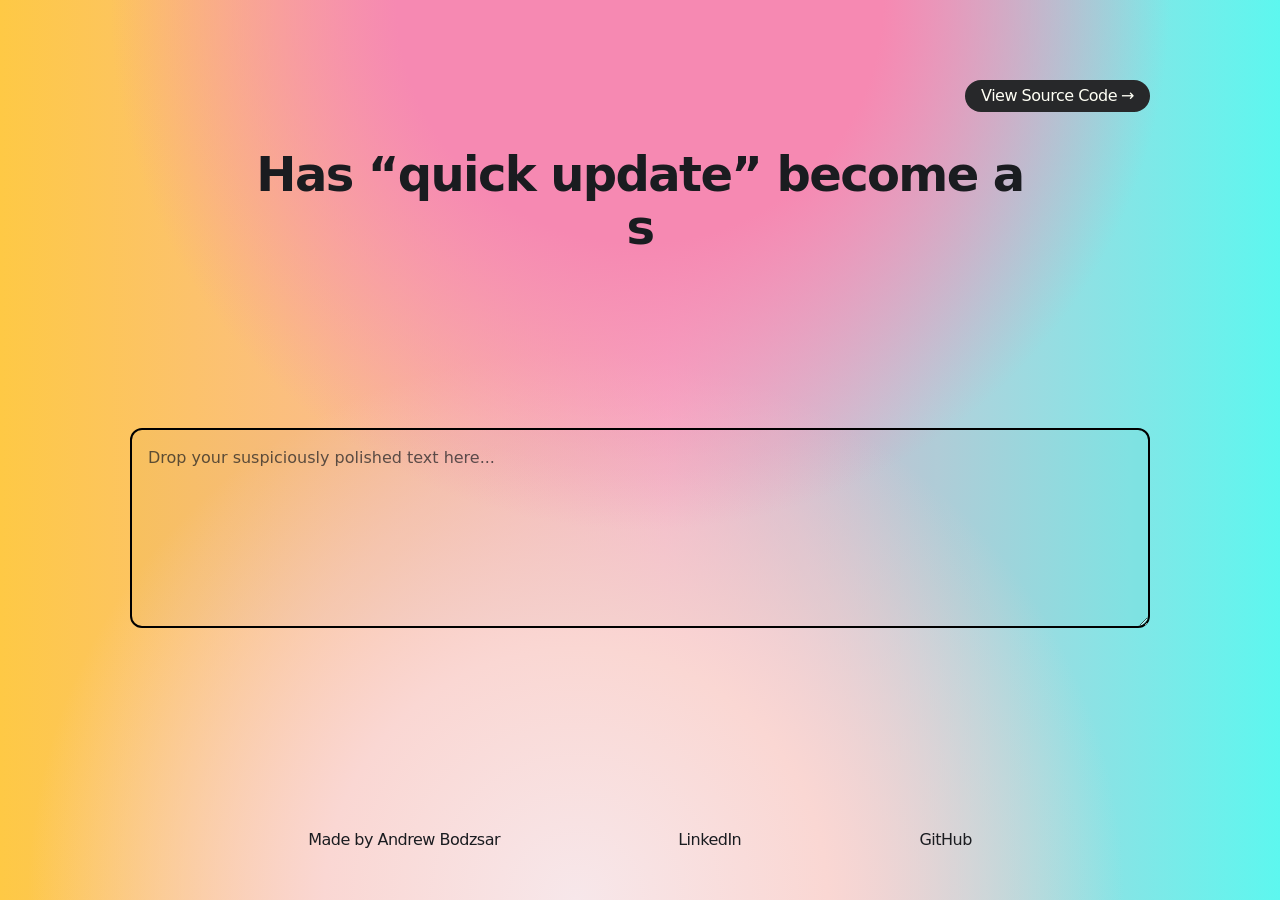
==== index.html @ 2d79842d "initial commit" ====
<!doctype html>
<html lang="en">
<head>
<meta charset="utf-8" />
<meta name="viewport" content="width=device-width, initial-scale=1" />

<!-- SEO -->  
<title>Em Dash Checker</title>
<meta name="description" content="Check your text for em dashes instantly. Paste your text and catch your colleagues slacking when an em dash is detected." />
<link rel="canonical" href="https://isthisanemdash.com/" />
<meta name="robots" content="index,follow" />

<!-- Favicon -->   
<link rel="icon" href="./assets/img/favicon.ico" sizes="any" />

<!-- Socials -->
<meta property="og:title" content="Em Dash Checker -" />
<meta property="og:description" content="Em Dash Checker. Check whether your message contains an em dash" />
<meta property="og:type" content="website" />
<meta property="og:url" content="https://isthisanemdash.com/" />
<meta name="twitter:card" content="summary_large_image" />

<!-- Styles + JS -->    
<link rel="preload" href="./assets/css/styles.css?v=0.8" as="style" />
<link rel="stylesheet" href="./assets/css/colors.css?v=0.8" /> 
<link rel="stylesheet" href="./assets/css/styles.css?v=0.8" />  
<script defer src="./assets/js/main.js?v=0.8"></script>

</head>
<body class="scheme-daylight">

<!-- Header -->
<header class="top">
  <nav class="top__right">
    <a href="https://github.com/abodzsar29/" class="top__cta">View Source Code<span class="arrow">→</span></a>
  </nav>
</header>

<!-- Welcome message -->
<section class="hero">
  <div class="boxed">
    <h1 class="overview"></h1>
  </div>
</section>

<!-- Text box in the middle -->
<section class="sectionpadding"> 
  <div class="boxed">
    <textarea id="inputText" class="big-textbox" placeholder="Drop your suspiciously polished text here..."></textarea>
  </div>
</section>

<!-- Result text -->
<section id="resultSection" hidden> 
  <div id="resultWrap" class="result">
    <h2 id="resultText" class="result__text"></h2>
  </div>
</section>

<!-- Footer -->
<footer class="site-footer">
  <p class="footer-item">Made by Andrew Bodzsar</p>
  <div>
    <a href="https://linkedin.com/in/andrewbodzsar">LinkedIn</a>
  </div>
  <div>
    <a href="https://github.com/abodzsar29/">GitHub</a>
  </div>
</footer>
</body>
</html>
---- assets/css/styles.css ----
@charset "UTF-8";
/* ------------------------------------------------------------------------------- */
/* Reset */
/* ------------------------------------------------------------------------------- */
*,
*::before,
*::after {
  box-sizing: border-box;
  margin: 0;
  padding: 0;
}

html {
  line-height: 1.5;
  -webkit-text-size-adjust: 100%;
  scroll-behavior: smooth;
  color: #000;
}

body {
  text-rendering: optimizeSpeed;
  font-family: inherit;
  font-size: 100%;
  line-height: inherit;
  min-height: 100vh;
  display: flex;
  flex-direction: column;
  /* -webkit-tap-highlight-color: rgba(0, 0, 0, 0); */
  /* background: #6845B2;
  background: linear-gradient(315deg, #6845B2, #C028FC); */

}

img,
picture,
video,
canvas,
svg {
  display: block;
  max-width: 100%;
  height: auto;
}

input,
button,
textarea,
select {
  font: inherit;
  color: inherit;
  background: none;
  border: none;
  outline: none;
}

ul,
ol {
  list-style: none;
}

a {
  color: inherit;
  text-decoration: none;
}

table {
  border-collapse: collapse;
  width: 100%;
}

body {
  -webkit-font-smoothing: antialiased;
  -moz-osx-font-smoothing: grayscale;
  text-rendering: optimizeLegibility;
}

body {
  font-family: "Inter", system-ui, -apple-system, BlinkMacSystemFont, "Segoe UI", sans-serif, "Apple Color Emoji", "Segoe UI Emoji";
  line-height: 1.5;
  letter-spacing: -0.5px;
  font-style: normal;
  font-weight: 400;
}

.bio-section, section, .top {
  padding-top: 80px;
  padding-bottom: 20px;
}
@media (max-width: 600px) {
  .bio-section, section, .top {
    padding-top: 40px;
    padding-bottom: 40px;
  }
}

.bio-section, .site-footer, div.boxed, .eyebrow, .top {
  width: 100%;
  max-width: 1020px;
  margin-left: auto;
  margin-right: auto;
}
@media (max-width: 1100px) {
  .bio-section, .site-footer, div.boxed, .eyebrow, .top {
    width: calc(100% - 80px);
  }
}
.overview {
  width: 100%;
  max-width: 800px;
  margin-left: auto;
  margin-right: auto;
}

.testimonial, div.boxed blockquote, div.boxed p,
div.boxed h2 {
  width: 100%;
  max-width: 480px;
  margin-left: auto;
  margin-right: auto;
}

/* ------------------------------------------------------------------------------- */
/* Global styles */
/* ------------------------------------------------------------------------------- */
html {
  font-size: 16px;
  scroll-behavior: smooth;
  box-sizing: border-box;
}
@media (max-width: 600px) {
  html {
    font-size: 14px;
  }
}

body {
  padding: 0;
  margin: 0;
  /* -webkit-tap-highlight-color: rgba(0, 0, 0, 0); */
  background: #6845B2;
  background: linear-gradient(315deg, #6845B2, #C028FC);

}



*, *::before, *::after {
  box-sizing: inherit;
}

img {
  max-width: 100%;
  height: auto;
  border-radius: 12px;
}

a img {
  vertical-align: top;
}

p {
  margin: 0 0 10px 0;
}

li {
  list-style: none;
}

*:focus {
  outline: 2px solid transparent;
  outline-offset: 2px;
}

hr {
  border: none;
  height: 1px;
  display: block;
  margin: 40px 0;
  border-bottom: 2px dotted;
}

b, strong {
  font-style: normal;
  font-weight: 600;
}

del {
  text-decoration: line-through;
}

blockquote {
  margin: 40px 0 40px 0;
  padding: 0 20px 0 20px;
  border-left: 1px solid;
}
blockquote a {
  text-decoration: underline;
}

i, em {
  font-style: italic;
}

pre code {
  display: block;
  padding: 20px;
  overflow: hidden;
  margin-bottom: 20px;
}

textarea,
input,
button,
select {
  border-radius: 0;
  appearance: none;
  -webkit-appearance: none;
  -moz-appearance: none;
}

/* ------------------------------------------------------------------------------- */
/* Header (logo + nav) */
/* ------------------------------------------------------------------------------- */
.top {
  display: flex;
  align-items: center;
}

.top__avatar {
  width: 60px;
  height: 60px;
  border-radius: 50%;
  object-fit: cover;
}
@media (max-width: 600px) {
  .top__avatar {
    width: 40px;
    height: 40px;
  }
}
.top__brand {
  font-size: 1.25rem;
  font-weight: bold;
}
.top__right {
  display: flex;
  align-items: center;
  gap: 2.5rem;
  margin-left: auto;
}
@media (max-width: 600px) {
  .top__right {
    gap: 1.25rem;
  }
}
.top .links {
  display: flex;
  align-items: center;
  gap: 2rem;
}
.top__link {
  font-size: 1rem;
  text-decoration: none;
  transition: color 0.2s ease-in, border-color 0.2s ease-in;
}
.top__link:hover {
  transition: color 0.1s ease-out, border-color 0.1s ease-out;
}
.top__cta {
  padding: 4px 16px;
  border-radius: 999px;
  font-size: 1rem;
  text-decoration: none;
  display: inline-flex;
  transition: color 0.3s;
}
.top__cta .arrow {
  display: inline-block;
  transition: transform 0.3s ease;
  margin-left: 0.25em;
}
.top__cta:hover .arrow {
  transform: translateX(3px);
}

/* ------------------------------------------------------------------------------- */
/* Intros with big type */
/* ------------------------------------------------------------------------------- */
.eyebrow {
  display: block;
  margin-bottom: 20px;
  text-transform: uppercase;
  font-size: 12px;
  letter-spacing: 1px;
  text-align: center;
}
@media (max-width: 600px) {
  .eyebrow {
    text-align: left;
    margin-left: 0;
  }
}

.overview {
  font-size: 3rem;
  letter-spacing: -0.1rem;
  line-height: 3.3rem;
  min-height: 13.5rem;
  text-align: center;
    /* color: #1a1c20; */
  /* -webkit-text-stroke: 1px #fff; */
}
@media (max-width: 600px) {
  .overview {
    text-align: center;
    font-size: 2rem;
    letter-spacing: -0.03rem;
    line-height: 2.8rem;
    min-height: 17rem;
  }
}

/* ------------------------------------------------------------------------------- */
/* Page sections */
/* ------------------------------------------------------------------------------- */
section {
  width: 100%;
  margin: 0;
}
section p {
  margin-bottom: 40px;
}
section p a {
  text-decoration: underline;
}
section hr {
  border: none;
  height: 160px;
}
@media (max-width: 600px) {
  section hr {
    height: 80px;
  }
}


.big-textbox {
  width: 100%;
  min-height: 200px;
  padding: 1rem;
  font-family: "Inter", system-ui, -apple-system, BlinkMacSystemFont, "Segoe UI", sans-serif, "Apple Color Emoji", "Segoe UI Emoji";
  font-size: 1rem;
  line-height: 1.5;
  resize: vertical;
  box-sizing: border-box;
  color: #1a1c20;
  background: rgba(0, 0, 0, 0.02);
  border: 2.5px solid #000000;
  border-radius: 12px;
}

.big-textbox::placeholder {
  color: #1a1c20;
  opacity: 0.7;
}

.big-textbox:focus {
  border-color: #1a1c20;
}

body.scheme-midnight .big-textbox,
body.scheme-ocean .big-textbox,
body.scheme-forest .big-textbox {
  color: #fffff5;
  background: rgba(255, 255, 245, 0.03);
}

body.scheme-midnight .big-textbox::placeholder,
body.scheme-ocean .big-textbox::placeholder,
body.scheme-forest .big-textbox::placeholder {
  color: #fffff5;
  opacity: 0.75;
}

body.scheme-midnight .big-textbox:focus,
body.scheme-ocean .big-textbox:focus,
body.scheme-forest .big-textbox:focus {
  border-color: #fffff5;
}

div.boxed img {
  width: 100%;
  max-width: 1020px;
  border-radius: 12px;
}
div.boxed p,
div.boxed h2 {
  font-size: 1.25rem;
  letter-spacing: -0.05rem;
  line-height: 2rem;
}
div.boxed h2 {
  margin-top: 40px;
  margin-bottom: 40px;
}
div.boxed blockquote {
  font-size: 1rem;
  line-height: 1.5rem;
}
div.boxed blockquote p {
  font-size: 1rem;
  line-height: 1.5rem;
}
div.boxed p a {
  transition: color 0.2s ease-in, border-color 0.2s ease-in;
}
div.boxed p a:hover {
  transition: color 0.1s ease-out, border-color 0.1s ease-out;
}

.result {
  width: 100%;
  max-width: 800px;
  margin-top: 0.75rem;
  margin-left: auto;
  margin-right: auto;
}

.hero {
  padding-bottom: 3rem;
  padding-top: 1rem;
}

#resultSection {
  padding-top: 0;
  padding-bottom: 2.5rem;
}

@media (max-width: 600px) {
  .hero {
    padding-bottom: 1rem;
  }

  #resultSection {
    padding-bottom: 1.5rem;
  }
}

.result__text {
  text-align: center;
  margin: 0 auto;
  color: #1a1c20;
  font-family: "Inter", system-ui, sans-serif;
  font-size: 2rem;
  font-weight: 600;
}

@media (max-width: 600px) {
  .result__text {
    padding-left: 2.5rem;
    padding-right: 2.5rem;
    font-size: 2rem;
  }
}

.result__text.is-clean {
  color: #3b2f5c;
}

.result__text.is-sus {
  color: #b0263b;
}

body.scheme-midnight .result__text,
body.scheme-ocean .result__text,
body.scheme-forest .result__text {
  color: #fffff5;
}

body.scheme-midnight .result__text.is-clean,
body.scheme-ocean .result__text.is-clean,
body.scheme-forest .result__text.is-clean {
  color: #98c379;
}

body.scheme-midnight .result__text.is-sus,
body.scheme-ocean .result__text.is-sus,
body.scheme-forest .result__text.is-sus {
  color: #d14d72;
}

/* ------------------------------------------------------------------------------- */
/* Footers */
/* ------------------------------------------------------------------------------- */
.site-footer {
  display: flex;
  justify-content: space-evenly;
  align-items: center;
  padding: 40px 0;
  font-size: 1rem;
  font-weight: 500; 
  flex-wrap: wrap;
  margin-top: auto;
}

.footer-item {
  margin: 0.5rem 0;
}

/* ------------------------------------------------------------------------------- */
/* Portfolios */
/* ------------------------------------------------------------------------------- */
.sectionpadding {
  padding-top: 1rem;
}

.siema-wrapper {
  border-radius: 12px;
  overflow: hidden;
  line-height: 0;
}

.siema {
  margin: 0;
  display: flex;
}
.siema > div {
  flex-shrink: 0;
  width: 100%;
  display: flex;
  align-items: flex-start;
}
.siema img {
  display: block;
  vertical-align: top;
  width: 100%;
  height: auto;
  margin: 0;
  border-radius: 0 !important;
}

.slider-controls {
  font-size: 1rem;
  letter-spacing: -0.1rem;
  line-height: 1.5rem;
  display: flex;
  justify-content: flex-end;
  gap: 20px;
  margin-top: 16px;
}
.slider-controls button {
  cursor: pointer;
  border-bottom: 1px solid;
}

div.boxed .slider-heading {
  margin-top: 0;
}

a.cta-project {
  font-size: 1rem;
  line-height: 1rem;
  text-decoration: none;
  border: 1px solid;
  border-radius: 999px;
  padding: 2px 8px;
  transition: color 0.2s ease-in, border-color 0.2s ease-in;
}
a.cta-project:hover {
  transition: color 0.1s ease-out, border-color 0.1s ease-out;
}

/* ------------------------------------------------------------------------------- */
/* Testimonials */
/* ------------------------------------------------------------------------------- */
.testimonial {
  border-radius: 12px;
  padding: 80px 40px;
  text-align: center;
  margin-bottom: 40px;
}
.testimonial blockquote {
  border-left: none;
  font-family: "Inter", system-ui, -apple-system, BlinkMacSystemFont, "Segoe UI", sans-serif, "Apple Color Emoji", "Segoe UI Emoji";
  font-size: 1rem;
  line-height: 2rem;
  margin: 0 0 2rem;
  font-style: normal;
  quotes: "“" "”" "‘" "’";
}
.testimonial blockquote p {
  font-size: 1rem;
  line-height: 1.5rem;
}
.testimonial blockquote p::before {
  content: open-quote;
}
.testimonial blockquote p::after {
  content: close-quote;
}
.testimonial figcaption {
  font-size: 1rem;
}
.testimonial figcaption strong {
  font-weight: normal;
}
/* ------------------------------------------------------------------------------- */
/* Bios, Info, About section */
/* ------------------------------------------------------------------------------- */
.bio-section {
  display: flex;
  align-items: center;
  justify-content: center;
  gap: 40px;
  flex-wrap: wrap;
}

.bio-image {
  width: 100%;
}
@media (min-width: 1100px) {
  .bio-image {
    width: 48%;
  }
}
.bio-image img {
  width: 100%;
  border-radius: 12px;
}

.bio-text {
  width: 100%;
  font-size: 1.6875rem;
  line-height: 2rem;
}
@media (min-width: 1100px) {
  .bio-text {
    width: 48%;
  }
}

.highlight {
  text-decoration: underline;
}

.bio-links {
  display: flex;
  gap: 3rem;
  font-size: 1.25rem;
  line-height: 2rem;
  flex-wrap: wrap;
}
.bio-links ul {
  list-style: none;
  padding: 0;
}
.bio-links ul li {
  margin-bottom: 8px;
}
.bio-links a {
  text-decoration: none;
  position: relative;
}
.bio-links a::before {
  content: "→";
  margin-right: 0.5rem;
  display: inline-block;
  transition: transform 0.3s ease;
}
.bio-links a:hover {
  text-decoration: none;
}
.bio-links a:hover::before {
  transform: translateX(3px);
}
---- assets/css/colors.css ----
body.scheme-midnight {
  background-color: #1a1c20;
  color: #fffff5;
}
body.scheme-midnight ::selection {
  background: #fffff5;
  color: #1a1c20;
  text-shadow: none;
}
body.scheme-midnight section.bg-alt,
body.scheme-midnight .testimonial {
  background-color: #27282a;
}
body.scheme-midnight a.cta-project:hover {
  border-color: #fffff5;
}
body.scheme-midnight blockquote,
body.scheme-midnight hr,
body.scheme-midnight .slider-controls button,
body.scheme-midnight a.cta-project {
  border-color: #919297;
}
body.scheme-midnight blockquote {
  border-color: #7b7d80;
}
body.scheme-midnight .top__brand,
body.scheme-midnight div.boxed p a:hover,
body.scheme-midnight .testimonial figcaption strong,
body.scheme-midnight .top__link:hover,
body.scheme-midnight .bio-text p,
body.scheme-midnight .bio-links a,
body.scheme-midnight a.cta-project:hover {
  color: #fffff5;
}
body.scheme-midnight .links a,
body.scheme-midnight .eyebrow,
body.scheme-midnight p,
body.scheme-midnight pre code,
body.scheme-midnight del,
body.scheme-midnight .slider-controls,
body.scheme-midnight .testimonial,
body.scheme-midnight .testimonial p,
body.scheme-midnight .site-footer,
body.scheme-midnight .site-footer a,
body.scheme-midnight a.cta-project {
  color: #919297;
}
body.scheme-midnight .testimonial figcaption,
body.scheme-midnight blockquote,
body.scheme-midnight blockquote p,
body.scheme-midnight blockquote a {
  color: #7b7d80;
}
body.scheme-midnight .top__cta {
  background-color: #fbfbe5;
  color: #1a1c20;
}
body.scheme-midnight .top__cta a {
  color: #1a1c20;
}
body.scheme-daylight {
  /* background: linear-gradient(180deg, #7a68b3 0%, #9277c4 30%, #b784d6 100%); */
    background: 
    radial-gradient(circle at 50% 0%, #f689b2 0%, #f689b2 22%, transparent 48%),
    radial-gradient(circle at 45% 100%, #f7e7ea 0%, #fad7d3 22%, transparent 48%),
    linear-gradient(90deg, #fec945 0%, #f7b1cb 52%, #5df7ef 100%);
  color: #1a1c20;
}
body.scheme-daylight ::selection {
  background: #1a1c20;
  color: #fffff5;
  text-shadow: none;
}
body.scheme-daylight section.bg-alt,
body.scheme-daylight .testimonial {
  background-color: #fbfbe5;
}
body.scheme-daylight a.cta-project:hover {
  border-color: #1a1c20;
}
body.scheme-daylight blockquote,
body.scheme-daylight hr,
body.scheme-daylight .slider-controls button,
body.scheme-daylight a.cta-project {
  border-color: #919297;
}
body.scheme-daylight blockquote {
  border-color: #7b7d80;
}
body.scheme-daylight .top__brand,
body.scheme-daylight .links a,
body.scheme-daylight .eyebrow,
body.scheme-daylight p,
body.scheme-daylight pre code,
body.scheme-daylight del,
body.scheme-daylight .slider-controls,
body.scheme-daylight .testimonial,
body.scheme-daylight .testimonial p,
body.scheme-daylight .site-footer,
body.scheme-daylight .site-footer a,
body.scheme-daylight div.boxed p a:hover,
body.scheme-daylight .testimonial figcaption strong,
body.scheme-daylight .top__link:hover,
body.scheme-daylight .bio-text p,
body.scheme-daylight .bio-links a,
body.scheme-daylight a.cta-project:hover {
  color: #1a1c20;
}
body.scheme-daylight .testimonial figcaption,
body.scheme-daylight blockquote,
body.scheme-daylight blockquote p,
body.scheme-daylight blockquote a {
  color: #7b7d80;
}
body.scheme-daylight .top__cta {
  background-color: #27282a;
  color: #fffff5;
}
body.scheme-daylight .top__cta a {
  color: #fffff5;
}
body.scheme-ocean {
  background-color: #0b1a37;
  color: #fffff5;
}
body.scheme-ocean ::selection {
  background: #fffff5;
  color: #0b1a37;
  text-shadow: none;
}
body.scheme-ocean section.bg-alt,
body.scheme-ocean .testimonial {
  background-color: #13264b;
}
body.scheme-ocean a.cta-project:hover {
  border-color: #fffff5;
}
body.scheme-ocean blockquote,
body.scheme-ocean hr,
body.scheme-ocean .slider-controls button,
body.scheme-ocean a.cta-project {
  border-color: #949aa8;
}
body.scheme-ocean blockquote {
  border-color: #818eac;
}
body.scheme-ocean .top__brand,
body.scheme-ocean div.boxed p a:hover,
body.scheme-ocean .testimonial figcaption strong,
body.scheme-ocean .top__link:hover,
body.scheme-ocean .bio-text p,
body.scheme-ocean .bio-links a,
body.scheme-ocean a.cta-project:hover {
  color: #fffff5;
}
body.scheme-ocean .links a,
body.scheme-ocean .eyebrow,
body.scheme-ocean p,
body.scheme-ocean pre code,
body.scheme-ocean del,
body.scheme-ocean .slider-controls,
body.scheme-ocean .testimonial,
body.scheme-ocean .testimonial p,
body.scheme-ocean .site-footer,
body.scheme-ocean .site-footer a,
body.scheme-ocean a.cta-project {
  color: #949aa8;
}
body.scheme-ocean .testimonial figcaption,
body.scheme-ocean blockquote,
body.scheme-ocean blockquote p,
body.scheme-ocean blockquote a {
  color: #818eac;
}
body.scheme-ocean .top__cta {
  background-color: #fbfbe5;
  color: #0b1a37;
}
body.scheme-ocean .top__cta a {
  color: #0b1a37;
}
body.scheme-forest {
  background-color: #194f27;
  color: #fffff5;
}
body.scheme-forest ::selection {
  background: #fffff5;
  color: #194f27;
  text-shadow: none;
}
body.scheme-forest section.bg-alt,
body.scheme-forest .testimonial {
  background-color: #1e572d;
}
body.scheme-forest a.cta-project:hover {
  border-color: #fffff5;
}
body.scheme-forest blockquote,
body.scheme-forest hr,
body.scheme-forest .slider-controls button,
body.scheme-forest a.cta-project {
  border-color: #a2ad8c;
}
body.scheme-forest blockquote {
  border-color: #829263;
}
body.scheme-forest .top__brand,
body.scheme-forest div.boxed p a:hover,
body.scheme-forest .testimonial figcaption strong,
body.scheme-forest .top__link:hover,
body.scheme-forest .bio-text p,
body.scheme-forest .bio-links a,
body.scheme-forest a.cta-project:hover {
  color: #fffff5;
}
body.scheme-forest .links a,
body.scheme-forest .eyebrow,
body.scheme-forest p,
body.scheme-forest pre code,
body.scheme-forest del,
body.scheme-forest .slider-controls,
body.scheme-forest .testimonial,
body.scheme-forest .testimonial p,
body.scheme-forest .site-footer,
body.scheme-forest .site-footer a,
body.scheme-forest a.cta-project {
  color: #a2ad8c;
  text-decoration: none;
}
body.scheme-forest .testimonial figcaption,
body.scheme-forest blockquote,
body.scheme-forest blockquote p,
body.scheme-forest blockquote a {
  color: #829263;
}
body.scheme-forest .top__cta {
  background-color: #fbfbe5;
  color: #194f27;
}
body.scheme-forest .top__cta a {
  color: #194f27;
}
---- assets/css/styles.css ----
@charset "UTF-8";
/* ------------------------------------------------------------------------------- */
/* Reset */
/* ------------------------------------------------------------------------------- */
*,
*::before,
*::after {
  box-sizing: border-box;
  margin: 0;
  padding: 0;
}

html {
  line-height: 1.5;
  -webkit-text-size-adjust: 100%;
  scroll-behavior: smooth;
  color: #000;
}

body {
  text-rendering: optimizeSpeed;
  font-family: inherit;
  font-size: 100%;
  line-height: inherit;
  min-height: 100vh;
  display: flex;
  flex-direction: column;
  /* -webkit-tap-highlight-color: rgba(0, 0, 0, 0); */
  /* background: #6845B2;
  background: linear-gradient(315deg, #6845B2, #C028FC); */

}

img,
picture,
video,
canvas,
svg {
  display: block;
  max-width: 100%;
  height: auto;
}

input,
button,
textarea,
select {
  font: inherit;
  color: inherit;
  background: none;
  border: none;
  outline: none;
}

ul,
ol {
  list-style: none;
}

a {
  color: inherit;
  text-decoration: none;
}

table {
  border-collapse: collapse;
  width: 100%;
}

body {
  -webkit-font-smoothing: antialiased;
  -moz-osx-font-smoothing: grayscale;
  text-rendering: optimizeLegibility;
}

body {
  font-family: "Inter", system-ui, -apple-system, BlinkMacSystemFont, "Segoe UI", sans-serif, "Apple Color Emoji", "Segoe UI Emoji";
  line-height: 1.5;
  letter-spacing: -0.5px;
  font-style: normal;
  font-weight: 400;
}

.bio-section, section, .top {
  padding-top: 80px;
  padding-bottom: 20px;
}
@media (max-width: 600px) {
  .bio-section, section, .top {
    padding-top: 40px;
    padding-bottom: 40px;
  }
}

.bio-section, .site-footer, div.boxed, .eyebrow, .top {
  width: 100%;
  max-width: 1020px;
  margin-left: auto;
  margin-right: auto;
}
@media (max-width: 1100px) {
  .bio-section, .site-footer, div.boxed, .eyebrow, .top {
    width: calc(100% - 80px);
  }
}
.overview {
  width: 100%;
  max-width: 800px;
  margin-left: auto;
  margin-right: auto;
}

.testimonial, div.boxed blockquote, div.boxed p,
div.boxed h2 {
  width: 100%;
  max-width: 480px;
  margin-left: auto;
  margin-right: auto;
}

/* ------------------------------------------------------------------------------- */
/* Global styles */
/* ------------------------------------------------------------------------------- */
html {
  font-size: 16px;
  scroll-behavior: smooth;
  box-sizing: border-box;
}
@media (max-width: 600px) {
  html {
    font-size: 14px;
  }
}

body {
  padding: 0;
  margin: 0;
  /* -webkit-tap-highlight-color: rgba(0, 0, 0, 0); */
  background: #6845B2;
  background: linear-gradient(315deg, #6845B2, #C028FC);

}



*, *::before, *::after {
  box-sizing: inherit;
}

img {
  max-width: 100%;
  height: auto;
  border-radius: 12px;
}

a img {
  vertical-align: top;
}

p {
  margin: 0 0 10px 0;
}

li {
  list-style: none;
}

*:focus {
  outline: 2px solid transparent;
  outline-offset: 2px;
}

hr {
  border: none;
  height: 1px;
  display: block;
  margin: 40px 0;
  border-bottom: 2px dotted;
}

b, strong {
  font-style: normal;
  font-weight: 600;
}

del {
  text-decoration: line-through;
}

blockquote {
  margin: 40px 0 40px 0;
  padding: 0 20px 0 20px;
  border-left: 1px solid;
}
blockquote a {
  text-decoration: underline;
}

i, em {
  font-style: italic;
}

pre code {
  display: block;
  padding: 20px;
  overflow: hidden;
  margin-bottom: 20px;
}

textarea,
input,
button,
select {
  border-radius: 0;
  appearance: none;
  -webkit-appearance: none;
  -moz-appearance: none;
}

/* ------------------------------------------------------------------------------- */
/* Header (logo + nav) */
/* ------------------------------------------------------------------------------- */
.top {
  display: flex;
  align-items: center;
}

.top__avatar {
  width: 60px;
  height: 60px;
  border-radius: 50%;
  object-fit: cover;
}
@media (max-width: 600px) {
  .top__avatar {
    width: 40px;
    height: 40px;
  }
}
.top__brand {
  font-size: 1.25rem;
  font-weight: bold;
}
.top__right {
  display: flex;
  align-items: center;
  gap: 2.5rem;
  margin-left: auto;
}
@media (max-width: 600px) {
  .top__right {
    gap: 1.25rem;
  }
}
.top .links {
  display: flex;
  align-items: center;
  gap: 2rem;
}
.top__link {
  font-size: 1rem;
  text-decoration: none;
  transition: color 0.2s ease-in, border-color 0.2s ease-in;
}
.top__link:hover {
  transition: color 0.1s ease-out, border-color 0.1s ease-out;
}
.top__cta {
  padding: 4px 16px;
  border-radius: 999px;
  font-size: 1rem;
  text-decoration: none;
  display: inline-flex;
  transition: color 0.3s;
}
.top__cta .arrow {
  display: inline-block;
  transition: transform 0.3s ease;
  margin-left: 0.25em;
}
.top__cta:hover .arrow {
  transform: translateX(3px);
}

/* ------------------------------------------------------------------------------- */
/* Intros with big type */
/* ------------------------------------------------------------------------------- */
.eyebrow {
  display: block;
  margin-bottom: 20px;
  text-transform: uppercase;
  font-size: 12px;
  letter-spacing: 1px;
  text-align: center;
}
@media (max-width: 600px) {
  .eyebrow {
    text-align: left;
    margin-left: 0;
  }
}

.overview {
  font-size: 3rem;
  letter-spacing: -0.1rem;
  line-height: 3.3rem;
  min-height: 13.5rem;
  text-align: center;
    /* color: #1a1c20; */
  /* -webkit-text-stroke: 1px #fff; */
}
@media (max-width: 600px) {
  .overview {
    text-align: center;
    font-size: 2rem;
    letter-spacing: -0.03rem;
    line-height: 2.8rem;
    min-height: 17rem;
  }
}

/* ------------------------------------------------------------------------------- */
/* Page sections */
/* ------------------------------------------------------------------------------- */
section {
  width: 100%;
  margin: 0;
}
section p {
  margin-bottom: 40px;
}
section p a {
  text-decoration: underline;
}
section hr {
  border: none;
  height: 160px;
}
@media (max-width: 600px) {
  section hr {
    height: 80px;
  }
}


.big-textbox {
  width: 100%;
  min-height: 200px;
  padding: 1rem;
  font-family: "Inter", system-ui, -apple-system, BlinkMacSystemFont, "Segoe UI", sans-serif, "Apple Color Emoji", "Segoe UI Emoji";
  font-size: 1rem;
  line-height: 1.5;
  resize: vertical;
  box-sizing: border-box;
  color: #1a1c20;
  background: rgba(0, 0, 0, 0.02);
  border: 2.5px solid #000000;
  border-radius: 12px;
}

.big-textbox::placeholder {
  color: #1a1c20;
  opacity: 0.7;
}

.big-textbox:focus {
  border-color: #1a1c20;
}

body.scheme-midnight .big-textbox,
body.scheme-ocean .big-textbox,
body.scheme-forest .big-textbox {
  color: #fffff5;
  background: rgba(255, 255, 245, 0.03);
}

body.scheme-midnight .big-textbox::placeholder,
body.scheme-ocean .big-textbox::placeholder,
body.scheme-forest .big-textbox::placeholder {
  color: #fffff5;
  opacity: 0.75;
}

body.scheme-midnight .big-textbox:focus,
body.scheme-ocean .big-textbox:focus,
body.scheme-forest .big-textbox:focus {
  border-color: #fffff5;
}

div.boxed img {
  width: 100%;
  max-width: 1020px;
  border-radius: 12px;
}
div.boxed p,
div.boxed h2 {
  font-size: 1.25rem;
  letter-spacing: -0.05rem;
  line-height: 2rem;
}
div.boxed h2 {
  margin-top: 40px;
  margin-bottom: 40px;
}
div.boxed blockquote {
  font-size: 1rem;
  line-height: 1.5rem;
}
div.boxed blockquote p {
  font-size: 1rem;
  line-height: 1.5rem;
}
div.boxed p a {
  transition: color 0.2s ease-in, border-color 0.2s ease-in;
}
div.boxed p a:hover {
  transition: color 0.1s ease-out, border-color 0.1s ease-out;
}

.result {
  width: 100%;
  max-width: 800px;
  margin-top: 0.75rem;
  margin-left: auto;
  margin-right: auto;
}

.hero {
  padding-bottom: 3rem;
  padding-top: 1rem;
}

#resultSection {
  padding-top: 0;
  padding-bottom: 2.5rem;
}

@media (max-width: 600px) {
  .hero {
    padding-bottom: 1rem;
  }

  #resultSection {
    padding-bottom: 1.5rem;
  }
}

.result__text {
  text-align: center;
  margin: 0 auto;
  color: #1a1c20;
  font-family: "Inter", system-ui, sans-serif;
  font-size: 2rem;
  font-weight: 600;
}

@media (max-width: 600px) {
  .result__text {
    padding-left: 2.5rem;
    padding-right: 2.5rem;
    font-size: 2rem;
  }
}

.result__text.is-clean {
  color: #3b2f5c;
}

.result__text.is-sus {
  color: #b0263b;
}

body.scheme-midnight .result__text,
body.scheme-ocean .result__text,
body.scheme-forest .result__text {
  color: #fffff5;
}

body.scheme-midnight .result__text.is-clean,
body.scheme-ocean .result__text.is-clean,
body.scheme-forest .result__text.is-clean {
  color: #98c379;
}

body.scheme-midnight .result__text.is-sus,
body.scheme-ocean .result__text.is-sus,
body.scheme-forest .result__text.is-sus {
  color: #d14d72;
}

/* ------------------------------------------------------------------------------- */
/* Footers */
/* ------------------------------------------------------------------------------- */
.site-footer {
  display: flex;
  justify-content: space-evenly;
  align-items: center;
  padding: 40px 0;
  font-size: 1rem;
  font-weight: 500; 
  flex-wrap: wrap;
  margin-top: auto;
}

.footer-item {
  margin: 0.5rem 0;
}

/* ------------------------------------------------------------------------------- */
/* Portfolios */
/* ------------------------------------------------------------------------------- */
.sectionpadding {
  padding-top: 1rem;
}

.siema-wrapper {
  border-radius: 12px;
  overflow: hidden;
  line-height: 0;
}

.siema {
  margin: 0;
  display: flex;
}
.siema > div {
  flex-shrink: 0;
  width: 100%;
  display: flex;
  align-items: flex-start;
}
.siema img {
  display: block;
  vertical-align: top;
  width: 100%;
  height: auto;
  margin: 0;
  border-radius: 0 !important;
}

.slider-controls {
  font-size: 1rem;
  letter-spacing: -0.1rem;
  line-height: 1.5rem;
  display: flex;
  justify-content: flex-end;
  gap: 20px;
  margin-top: 16px;
}
.slider-controls button {
  cursor: pointer;
  border-bottom: 1px solid;
}

div.boxed .slider-heading {
  margin-top: 0;
}

a.cta-project {
  font-size: 1rem;
  line-height: 1rem;
  text-decoration: none;
  border: 1px solid;
  border-radius: 999px;
  padding: 2px 8px;
  transition: color 0.2s ease-in, border-color 0.2s ease-in;
}
a.cta-project:hover {
  transition: color 0.1s ease-out, border-color 0.1s ease-out;
}

/* ------------------------------------------------------------------------------- */
/* Testimonials */
/* ------------------------------------------------------------------------------- */
.testimonial {
  border-radius: 12px;
  padding: 80px 40px;
  text-align: center;
  margin-bottom: 40px;
}
.testimonial blockquote {
  border-left: none;
  font-family: "Inter", system-ui, -apple-system, BlinkMacSystemFont, "Segoe UI", sans-serif, "Apple Color Emoji", "Segoe UI Emoji";
  font-size: 1rem;
  line-height: 2rem;
  margin: 0 0 2rem;
  font-style: normal;
  quotes: "“" "”" "‘" "’";
}
.testimonial blockquote p {
  font-size: 1rem;
  line-height: 1.5rem;
}
.testimonial blockquote p::before {
  content: open-quote;
}
.testimonial blockquote p::after {
  content: close-quote;
}
.testimonial figcaption {
  font-size: 1rem;
}
.testimonial figcaption strong {
  font-weight: normal;
}
/* ------------------------------------------------------------------------------- */
/* Bios, Info, About section */
/* ------------------------------------------------------------------------------- */
.bio-section {
  display: flex;
  align-items: center;
  justify-content: center;
  gap: 40px;
  flex-wrap: wrap;
}

.bio-image {
  width: 100%;
}
@media (min-width: 1100px) {
  .bio-image {
    width: 48%;
  }
}
.bio-image img {
  width: 100%;
  border-radius: 12px;
}

.bio-text {
  width: 100%;
  font-size: 1.6875rem;
  line-height: 2rem;
}
@media (min-width: 1100px) {
  .bio-text {
    width: 48%;
  }
}

.highlight {
  text-decoration: underline;
}

.bio-links {
  display: flex;
  gap: 3rem;
  font-size: 1.25rem;
  line-height: 2rem;
  flex-wrap: wrap;
}
.bio-links ul {
  list-style: none;
  padding: 0;
}
.bio-links ul li {
  margin-bottom: 8px;
}
.bio-links a {
  text-decoration: none;
  position: relative;
}
.bio-links a::before {
  content: "→";
  margin-right: 0.5rem;
  display: inline-block;
  transition: transform 0.3s ease;
}
.bio-links a:hover {
  text-decoration: none;
}
.bio-links a:hover::before {
  transform: translateX(3px);
}
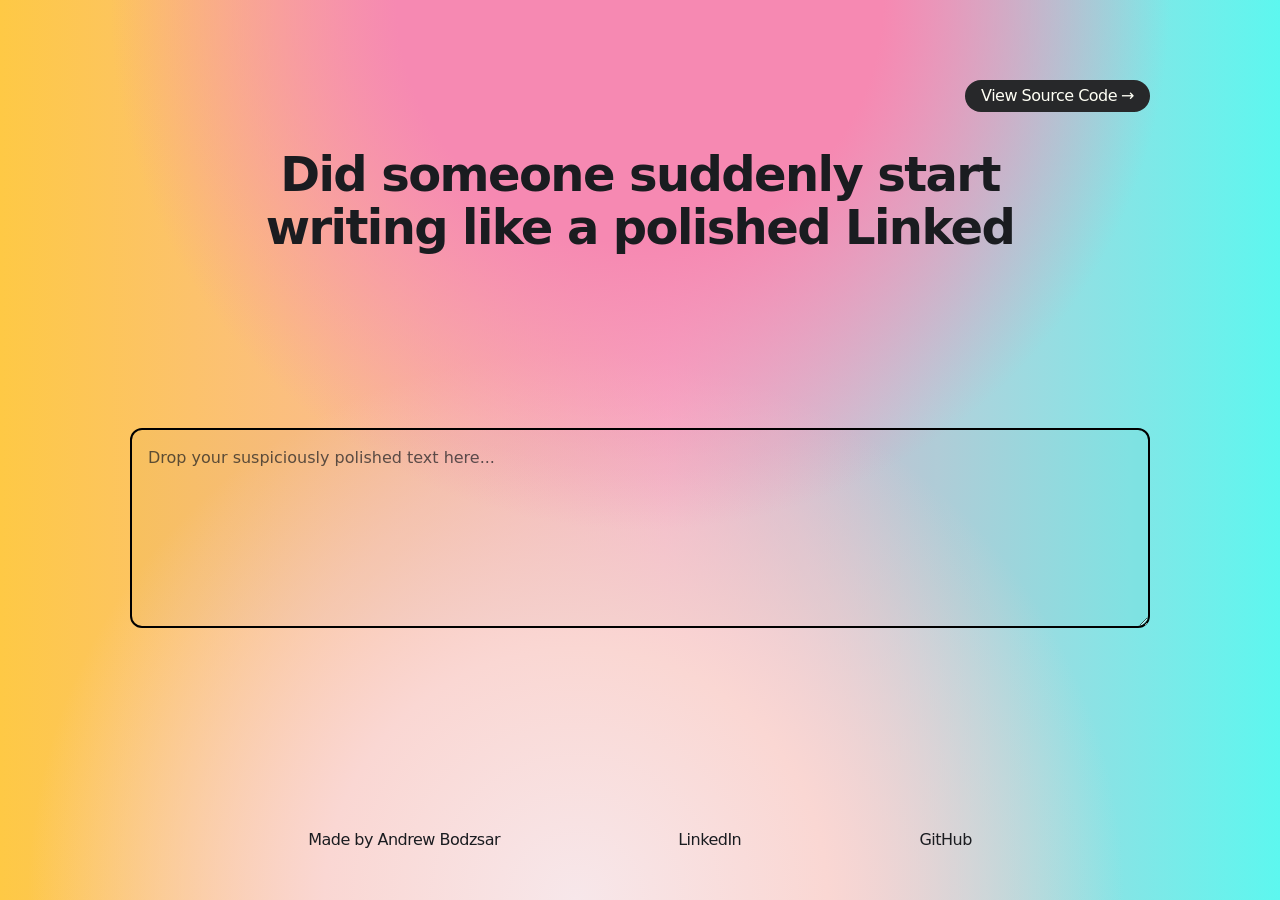
==== commit ecea1854: "Removed unused features" ====
--- a/index.html
+++ b/index.html
@@ -32,7 +32,7 @@
 <!-- Header -->
 <header class="top">
   <nav class="top__right">
-    <a href="https://github.com/abodzsar29/" class="top__cta">View Source Code<span class="arrow">→</span></a>
+    <a href="https://github.com/abodzsar29/em-dash-checker" class="top__cta">View Source Code<span class="arrow">→</span></a>
   </nav>
 </header>
 
@@ -52,7 +52,7 @@
 
 <!-- Result text -->
 <section id="resultSection" hidden> 
-  <div id="resultWrap" class="result">
+  <div class="result">
     <h2 id="resultText" class="result__text"></h2>
   </div>
 </section>
--- a/assets/css/styles.css
+++ b/assets/css/styles.css
@@ -1,7 +1,5 @@
 @charset "UTF-8";
-/* ------------------------------------------------------------------------------- */
-/* Reset */
-/* ------------------------------------------------------------------------------- */
+
 *,
 *::before,
 *::after {
@@ -11,24 +9,34 @@
 }
 
 html {
+  box-sizing: border-box;
+  font-size: 16px;
   line-height: 1.5;
   -webkit-text-size-adjust: 100%;
   scroll-behavior: smooth;
   color: #000;
 }
 
+@media (max-width: 600px) {
+  html {
+    font-size: 14px;
+  }
+}
+
 body {
-  text-rendering: optimizeSpeed;
-  font-family: inherit;
+  min-height: 100vh;
+  display: flex;
+  flex-direction: column;
+  margin: 0;
+  font-family: "Inter", system-ui, -apple-system, BlinkMacSystemFont, "Segoe UI", sans-serif, "Apple Color Emoji", "Segoe UI Emoji";
   font-size: 100%;
-  line-height: inherit;
-  min-height: 100vh;
-  display: flex;
-  flex-direction: column;
-  /* -webkit-tap-highlight-color: rgba(0, 0, 0, 0); */
-  /* background: #6845B2;
-  background: linear-gradient(315deg, #6845B2, #C028FC); */
-
+  line-height: 1.5;
+  letter-spacing: -0.5px;
+  font-style: normal;
+  font-weight: 400;
+  text-rendering: optimizeLegibility;
+  -webkit-font-smoothing: antialiased;
+  -moz-osx-font-smoothing: grayscale;
 }
 
 img,
@@ -50,311 +58,140 @@
   background: none;
   border: none;
   outline: none;
-}
-
-ul,
-ol {
-  list-style: none;
-}
-
-a {
-  color: inherit;
-  text-decoration: none;
-}
-
-table {
-  border-collapse: collapse;
-  width: 100%;
-}
-
-body {
-  -webkit-font-smoothing: antialiased;
-  -moz-osx-font-smoothing: grayscale;
-  text-rendering: optimizeLegibility;
-}
-
-body {
-  font-family: "Inter", system-ui, -apple-system, BlinkMacSystemFont, "Segoe UI", sans-serif, "Apple Color Emoji", "Segoe UI Emoji";
-  line-height: 1.5;
-  letter-spacing: -0.5px;
-  font-style: normal;
-  font-weight: 400;
-}
-
-.bio-section, section, .top {
-  padding-top: 80px;
-  padding-bottom: 20px;
-}
-@media (max-width: 600px) {
-  .bio-section, section, .top {
-    padding-top: 40px;
-    padding-bottom: 40px;
-  }
-}
-
-.bio-section, .site-footer, div.boxed, .eyebrow, .top {
-  width: 100%;
-  max-width: 1020px;
-  margin-left: auto;
-  margin-right: auto;
-}
-@media (max-width: 1100px) {
-  .bio-section, .site-footer, div.boxed, .eyebrow, .top {
-    width: calc(100% - 80px);
-  }
-}
-.overview {
-  width: 100%;
-  max-width: 800px;
-  margin-left: auto;
-  margin-right: auto;
-}
-
-.testimonial, div.boxed blockquote, div.boxed p,
-div.boxed h2 {
-  width: 100%;
-  max-width: 480px;
-  margin-left: auto;
-  margin-right: auto;
-}
-
-/* ------------------------------------------------------------------------------- */
-/* Global styles */
-/* ------------------------------------------------------------------------------- */
-html {
-  font-size: 16px;
-  scroll-behavior: smooth;
-  box-sizing: border-box;
-}
-@media (max-width: 600px) {
-  html {
-    font-size: 14px;
-  }
-}
-
-body {
-  padding: 0;
-  margin: 0;
-  /* -webkit-tap-highlight-color: rgba(0, 0, 0, 0); */
-  background: #6845B2;
-  background: linear-gradient(315deg, #6845B2, #C028FC);
-
-}
-
-
-
-*, *::before, *::after {
-  box-sizing: inherit;
-}
-
-img {
-  max-width: 100%;
-  height: auto;
-  border-radius: 12px;
-}
-
-a img {
-  vertical-align: top;
-}
-
-p {
-  margin: 0 0 10px 0;
-}
-
-li {
-  list-style: none;
-}
-
-*:focus {
-  outline: 2px solid transparent;
-  outline-offset: 2px;
-}
-
-hr {
-  border: none;
-  height: 1px;
-  display: block;
-  margin: 40px 0;
-  border-bottom: 2px dotted;
-}
-
-b, strong {
-  font-style: normal;
-  font-weight: 600;
-}
-
-del {
-  text-decoration: line-through;
-}
-
-blockquote {
-  margin: 40px 0 40px 0;
-  padding: 0 20px 0 20px;
-  border-left: 1px solid;
-}
-blockquote a {
-  text-decoration: underline;
-}
-
-i, em {
-  font-style: italic;
-}
-
-pre code {
-  display: block;
-  padding: 20px;
-  overflow: hidden;
-  margin-bottom: 20px;
-}
-
-textarea,
-input,
-button,
-select {
   border-radius: 0;
   appearance: none;
   -webkit-appearance: none;
   -moz-appearance: none;
 }
 
-/* ------------------------------------------------------------------------------- */
-/* Header (logo + nav) */
-/* ------------------------------------------------------------------------------- */
+a {
+  color: inherit;
+  text-decoration: none;
+}
+
+*:focus {
+  outline: 2px solid transparent;
+  outline-offset: 2px;
+}
+
+.top,
+section {
+  padding-top: 80px;
+  padding-bottom: 20px;
+}
+
+@media (max-width: 600px) {
+  .top,
+  section {
+    padding-top: 40px;
+    padding-bottom: 40px;
+  }
+}
+
+.site-footer,
+div.boxed,
 .top {
+  width: 100%;
+  max-width: 1020px;
+  margin-left: auto;
+  margin-right: auto;
+}
+
+@media (max-width: 1100px) {
+  .site-footer,
+  div.boxed,
+  .top {
+    width: calc(100% - 80px);
+  }
+}
+
+.overview,
+.result {
+  width: 100%;
+  max-width: 800px;
+  margin-left: auto;
+  margin-right: auto;
+}
+
+.top {
   display: flex;
   align-items: center;
 }
 
-.top__avatar {
-  width: 60px;
-  height: 60px;
-  border-radius: 50%;
-  object-fit: cover;
-}
-@media (max-width: 600px) {
-  .top__avatar {
-    width: 40px;
-    height: 40px;
-  }
-}
-.top__brand {
-  font-size: 1.25rem;
-  font-weight: bold;
-}
 .top__right {
   display: flex;
   align-items: center;
   gap: 2.5rem;
   margin-left: auto;
 }
+
 @media (max-width: 600px) {
   .top__right {
     gap: 1.25rem;
   }
 }
-.top .links {
-  display: flex;
-  align-items: center;
-  gap: 2rem;
-}
-.top__link {
-  font-size: 1rem;
-  text-decoration: none;
-  transition: color 0.2s ease-in, border-color 0.2s ease-in;
-}
-.top__link:hover {
-  transition: color 0.1s ease-out, border-color 0.1s ease-out;
-}
+
 .top__cta {
+  display: inline-flex;
   padding: 4px 16px;
   border-radius: 999px;
   font-size: 1rem;
   text-decoration: none;
-  display: inline-flex;
   transition: color 0.3s;
 }
+
 .top__cta .arrow {
   display: inline-block;
+  margin-left: 0.25em;
   transition: transform 0.3s ease;
-  margin-left: 0.25em;
-}
+}
+
 .top__cta:hover .arrow {
   transform: translateX(3px);
 }
 
-/* ------------------------------------------------------------------------------- */
-/* Intros with big type */
-/* ------------------------------------------------------------------------------- */
-.eyebrow {
-  display: block;
-  margin-bottom: 20px;
-  text-transform: uppercase;
-  font-size: 12px;
-  letter-spacing: 1px;
-  text-align: center;
-}
-@media (max-width: 600px) {
-  .eyebrow {
-    text-align: left;
-    margin-left: 0;
-  }
-}
-
 .overview {
   font-size: 3rem;
-  letter-spacing: -0.1rem;
   line-height: 3.3rem;
   min-height: 13.5rem;
   text-align: center;
-    /* color: #1a1c20; */
-  /* -webkit-text-stroke: 1px #fff; */
-}
+  letter-spacing: -0.1rem;
+}
+
 @media (max-width: 600px) {
   .overview {
-    text-align: center;
+    min-height: 17rem;
     font-size: 2rem;
+    line-height: 2.8rem;
     letter-spacing: -0.03rem;
-    line-height: 2.8rem;
-    min-height: 17rem;
-  }
-}
-
-/* ------------------------------------------------------------------------------- */
-/* Page sections */
-/* ------------------------------------------------------------------------------- */
+  }
+}
+
 section {
   width: 100%;
   margin: 0;
 }
-section p {
-  margin-bottom: 40px;
-}
-section p a {
-  text-decoration: underline;
-}
-section hr {
-  border: none;
-  height: 160px;
-}
-@media (max-width: 600px) {
-  section hr {
-    height: 80px;
-  }
-}
-
+
+.hero {
+  padding-top: 1rem;
+  padding-bottom: 3rem;
+}
+
+.sectionpadding {
+  padding-top: 1rem;
+}
 
 .big-textbox {
   width: 100%;
   min-height: 200px;
   padding: 1rem;
-  font-family: "Inter", system-ui, -apple-system, BlinkMacSystemFont, "Segoe UI", sans-serif, "Apple Color Emoji", "Segoe UI Emoji";
+  resize: vertical;
+  font-family: inherit;
   font-size: 1rem;
   line-height: 1.5;
-  resize: vertical;
-  box-sizing: border-box;
   color: #1a1c20;
   background: rgba(0, 0, 0, 0.02);
-  border: 2.5px solid #000000;
+  border: 2.5px solid #000;
   border-radius: 12px;
 }
 
@@ -367,67 +204,8 @@
   border-color: #1a1c20;
 }
 
-body.scheme-midnight .big-textbox,
-body.scheme-ocean .big-textbox,
-body.scheme-forest .big-textbox {
-  color: #fffff5;
-  background: rgba(255, 255, 245, 0.03);
-}
-
-body.scheme-midnight .big-textbox::placeholder,
-body.scheme-ocean .big-textbox::placeholder,
-body.scheme-forest .big-textbox::placeholder {
-  color: #fffff5;
-  opacity: 0.75;
-}
-
-body.scheme-midnight .big-textbox:focus,
-body.scheme-ocean .big-textbox:focus,
-body.scheme-forest .big-textbox:focus {
-  border-color: #fffff5;
-}
-
-div.boxed img {
-  width: 100%;
-  max-width: 1020px;
-  border-radius: 12px;
-}
-div.boxed p,
-div.boxed h2 {
-  font-size: 1.25rem;
-  letter-spacing: -0.05rem;
-  line-height: 2rem;
-}
-div.boxed h2 {
-  margin-top: 40px;
-  margin-bottom: 40px;
-}
-div.boxed blockquote {
-  font-size: 1rem;
-  line-height: 1.5rem;
-}
-div.boxed blockquote p {
-  font-size: 1rem;
-  line-height: 1.5rem;
-}
-div.boxed p a {
-  transition: color 0.2s ease-in, border-color 0.2s ease-in;
-}
-div.boxed p a:hover {
-  transition: color 0.1s ease-out, border-color 0.1s ease-out;
-}
-
 .result {
-  width: 100%;
-  max-width: 800px;
   margin-top: 0.75rem;
-  margin-left: auto;
-  margin-right: auto;
-}
-
-.hero {
-  padding-bottom: 3rem;
-  padding-top: 1rem;
 }
 
 #resultSection {
@@ -435,6 +213,23 @@
   padding-bottom: 2.5rem;
 }
 
+.result__text {
+  margin: 0 auto;
+  color: #1a1c20;
+  text-align: center;
+  font-family: inherit;
+  font-size: 2rem;
+  font-weight: 600;
+}
+
+.result__text.is-clean {
+  color: #3b2f5c;
+}
+
+.result__text.is-sus {
+  color: #b0263b;
+}
+
 @media (max-width: 600px) {
   .hero {
     padding-bottom: 1rem;
@@ -443,232 +238,24 @@
   #resultSection {
     padding-bottom: 1.5rem;
   }
-}
-
-.result__text {
-  text-align: center;
-  margin: 0 auto;
-  color: #1a1c20;
-  font-family: "Inter", system-ui, sans-serif;
-  font-size: 2rem;
-  font-weight: 600;
-}
-
-@media (max-width: 600px) {
+
   .result__text {
     padding-left: 2.5rem;
     padding-right: 2.5rem;
-    font-size: 2rem;
-  }
-}
-
-.result__text.is-clean {
-  color: #3b2f5c;
-}
-
-.result__text.is-sus {
-  color: #b0263b;
-}
-
-body.scheme-midnight .result__text,
-body.scheme-ocean .result__text,
-body.scheme-forest .result__text {
-  color: #fffff5;
-}
-
-body.scheme-midnight .result__text.is-clean,
-body.scheme-ocean .result__text.is-clean,
-body.scheme-forest .result__text.is-clean {
-  color: #98c379;
-}
-
-body.scheme-midnight .result__text.is-sus,
-body.scheme-ocean .result__text.is-sus,
-body.scheme-forest .result__text.is-sus {
-  color: #d14d72;
-}
-
-/* ------------------------------------------------------------------------------- */
-/* Footers */
-/* ------------------------------------------------------------------------------- */
+  }
+}
+
 .site-footer {
   display: flex;
   justify-content: space-evenly;
   align-items: center;
+  flex-wrap: wrap;
   padding: 40px 0;
+  margin-top: auto;
   font-size: 1rem;
-  font-weight: 500; 
-  flex-wrap: wrap;
-  margin-top: auto;
+  font-weight: 500;
 }
 
 .footer-item {
   margin: 0.5rem 0;
 }
-
-/* ------------------------------------------------------------------------------- */
-/* Portfolios */
-/* ------------------------------------------------------------------------------- */
-.sectionpadding {
-  padding-top: 1rem;
-}
-
-.siema-wrapper {
-  border-radius: 12px;
-  overflow: hidden;
-  line-height: 0;
-}
-
-.siema {
-  margin: 0;
-  display: flex;
-}
-.siema > div {
-  flex-shrink: 0;
-  width: 100%;
-  display: flex;
-  align-items: flex-start;
-}
-.siema img {
-  display: block;
-  vertical-align: top;
-  width: 100%;
-  height: auto;
-  margin: 0;
-  border-radius: 0 !important;
-}
-
-.slider-controls {
-  font-size: 1rem;
-  letter-spacing: -0.1rem;
-  line-height: 1.5rem;
-  display: flex;
-  justify-content: flex-end;
-  gap: 20px;
-  margin-top: 16px;
-}
-.slider-controls button {
-  cursor: pointer;
-  border-bottom: 1px solid;
-}
-
-div.boxed .slider-heading {
-  margin-top: 0;
-}
-
-a.cta-project {
-  font-size: 1rem;
-  line-height: 1rem;
-  text-decoration: none;
-  border: 1px solid;
-  border-radius: 999px;
-  padding: 2px 8px;
-  transition: color 0.2s ease-in, border-color 0.2s ease-in;
-}
-a.cta-project:hover {
-  transition: color 0.1s ease-out, border-color 0.1s ease-out;
-}
-
-/* ------------------------------------------------------------------------------- */
-/* Testimonials */
-/* ------------------------------------------------------------------------------- */
-.testimonial {
-  border-radius: 12px;
-  padding: 80px 40px;
-  text-align: center;
-  margin-bottom: 40px;
-}
-.testimonial blockquote {
-  border-left: none;
-  font-family: "Inter", system-ui, -apple-system, BlinkMacSystemFont, "Segoe UI", sans-serif, "Apple Color Emoji", "Segoe UI Emoji";
-  font-size: 1rem;
-  line-height: 2rem;
-  margin: 0 0 2rem;
-  font-style: normal;
-  quotes: "“" "”" "‘" "’";
-}
-.testimonial blockquote p {
-  font-size: 1rem;
-  line-height: 1.5rem;
-}
-.testimonial blockquote p::before {
-  content: open-quote;
-}
-.testimonial blockquote p::after {
-  content: close-quote;
-}
-.testimonial figcaption {
-  font-size: 1rem;
-}
-.testimonial figcaption strong {
-  font-weight: normal;
-}
-/* ------------------------------------------------------------------------------- */
-/* Bios, Info, About section */
-/* ------------------------------------------------------------------------------- */
-.bio-section {
-  display: flex;
-  align-items: center;
-  justify-content: center;
-  gap: 40px;
-  flex-wrap: wrap;
-}
-
-.bio-image {
-  width: 100%;
-}
-@media (min-width: 1100px) {
-  .bio-image {
-    width: 48%;
-  }
-}
-.bio-image img {
-  width: 100%;
-  border-radius: 12px;
-}
-
-.bio-text {
-  width: 100%;
-  font-size: 1.6875rem;
-  line-height: 2rem;
-}
-@media (min-width: 1100px) {
-  .bio-text {
-    width: 48%;
-  }
-}
-
-.highlight {
-  text-decoration: underline;
-}
-
-.bio-links {
-  display: flex;
-  gap: 3rem;
-  font-size: 1.25rem;
-  line-height: 2rem;
-  flex-wrap: wrap;
-}
-.bio-links ul {
-  list-style: none;
-  padding: 0;
-}
-.bio-links ul li {
-  margin-bottom: 8px;
-}
-.bio-links a {
-  text-decoration: none;
-  position: relative;
-}
-.bio-links a::before {
-  content: "→";
-  margin-right: 0.5rem;
-  display: inline-block;
-  transition: transform 0.3s ease;
-}
-.bio-links a:hover {
-  text-decoration: none;
-}
-.bio-links a:hover::before {
-  transform: translateX(3px);
-}
--- a/assets/css/colors.css
+++ b/assets/css/colors.css
@@ -2,241 +2,69 @@
   background-color: #1a1c20;
   color: #fffff5;
 }
+
 body.scheme-midnight ::selection {
   background: #fffff5;
   color: #1a1c20;
   text-shadow: none;
 }
-body.scheme-midnight section.bg-alt,
-body.scheme-midnight .testimonial {
-  background-color: #27282a;
-}
-body.scheme-midnight a.cta-project:hover {
-  border-color: #fffff5;
-}
-body.scheme-midnight blockquote,
-body.scheme-midnight hr,
-body.scheme-midnight .slider-controls button,
-body.scheme-midnight a.cta-project {
-  border-color: #919297;
-}
-body.scheme-midnight blockquote {
-  border-color: #7b7d80;
-}
-body.scheme-midnight .top__brand,
-body.scheme-midnight div.boxed p a:hover,
-body.scheme-midnight .testimonial figcaption strong,
-body.scheme-midnight .top__link:hover,
-body.scheme-midnight .bio-text p,
-body.scheme-midnight .bio-links a,
-body.scheme-midnight a.cta-project:hover {
-  color: #fffff5;
-}
-body.scheme-midnight .links a,
-body.scheme-midnight .eyebrow,
-body.scheme-midnight p,
-body.scheme-midnight pre code,
-body.scheme-midnight del,
-body.scheme-midnight .slider-controls,
-body.scheme-midnight .testimonial,
-body.scheme-midnight .testimonial p,
+
 body.scheme-midnight .site-footer,
-body.scheme-midnight .site-footer a,
-body.scheme-midnight a.cta-project {
+body.scheme-midnight .site-footer a {
   color: #919297;
 }
-body.scheme-midnight .testimonial figcaption,
-body.scheme-midnight blockquote,
-body.scheme-midnight blockquote p,
-body.scheme-midnight blockquote a {
-  color: #7b7d80;
-}
+
 body.scheme-midnight .top__cta {
   background-color: #fbfbe5;
   color: #1a1c20;
 }
-body.scheme-midnight .top__cta a {
-  color: #1a1c20;
+
+body.scheme-midnight .big-textbox {
+  color: #fffff5;
+  background: rgba(255, 255, 245, 0.03);
 }
+
+body.scheme-midnight .big-textbox::placeholder {
+  color: #fffff5;
+  opacity: 0.75;
+}
+
+body.scheme-midnight .big-textbox:focus {
+  border-color: #fffff5;
+}
+
+body.scheme-midnight .result__text {
+  color: #fffff5;
+}
+
+body.scheme-midnight .result__text.is-clean {
+  color: #98c379;
+}
+
+body.scheme-midnight .result__text.is-sus {
+  color: #d14d72;
+}
+
 body.scheme-daylight {
-  /* background: linear-gradient(180deg, #7a68b3 0%, #9277c4 30%, #b784d6 100%); */
-    background: 
+  background:
     radial-gradient(circle at 50% 0%, #f689b2 0%, #f689b2 22%, transparent 48%),
     radial-gradient(circle at 45% 100%, #f7e7ea 0%, #fad7d3 22%, transparent 48%),
     linear-gradient(90deg, #fec945 0%, #f7b1cb 52%, #5df7ef 100%);
   color: #1a1c20;
 }
+
 body.scheme-daylight ::selection {
   background: #1a1c20;
   color: #fffff5;
   text-shadow: none;
 }
-body.scheme-daylight section.bg-alt,
-body.scheme-daylight .testimonial {
-  background-color: #fbfbe5;
-}
-body.scheme-daylight a.cta-project:hover {
-  border-color: #1a1c20;
-}
-body.scheme-daylight blockquote,
-body.scheme-daylight hr,
-body.scheme-daylight .slider-controls button,
-body.scheme-daylight a.cta-project {
-  border-color: #919297;
-}
-body.scheme-daylight blockquote {
-  border-color: #7b7d80;
-}
-body.scheme-daylight .top__brand,
-body.scheme-daylight .links a,
-body.scheme-daylight .eyebrow,
-body.scheme-daylight p,
-body.scheme-daylight pre code,
-body.scheme-daylight del,
-body.scheme-daylight .slider-controls,
-body.scheme-daylight .testimonial,
-body.scheme-daylight .testimonial p,
+
 body.scheme-daylight .site-footer,
-body.scheme-daylight .site-footer a,
-body.scheme-daylight div.boxed p a:hover,
-body.scheme-daylight .testimonial figcaption strong,
-body.scheme-daylight .top__link:hover,
-body.scheme-daylight .bio-text p,
-body.scheme-daylight .bio-links a,
-body.scheme-daylight a.cta-project:hover {
+body.scheme-daylight .site-footer a {
   color: #1a1c20;
 }
-body.scheme-daylight .testimonial figcaption,
-body.scheme-daylight blockquote,
-body.scheme-daylight blockquote p,
-body.scheme-daylight blockquote a {
-  color: #7b7d80;
-}
+
 body.scheme-daylight .top__cta {
   background-color: #27282a;
   color: #fffff5;
 }
-body.scheme-daylight .top__cta a {
-  color: #fffff5;
-}
-body.scheme-ocean {
-  background-color: #0b1a37;
-  color: #fffff5;
-}
-body.scheme-ocean ::selection {
-  background: #fffff5;
-  color: #0b1a37;
-  text-shadow: none;
-}
-body.scheme-ocean section.bg-alt,
-body.scheme-ocean .testimonial {
-  background-color: #13264b;
-}
-body.scheme-ocean a.cta-project:hover {
-  border-color: #fffff5;
-}
-body.scheme-ocean blockquote,
-body.scheme-ocean hr,
-body.scheme-ocean .slider-controls button,
-body.scheme-ocean a.cta-project {
-  border-color: #949aa8;
-}
-body.scheme-ocean blockquote {
-  border-color: #818eac;
-}
-body.scheme-ocean .top__brand,
-body.scheme-ocean div.boxed p a:hover,
-body.scheme-ocean .testimonial figcaption strong,
-body.scheme-ocean .top__link:hover,
-body.scheme-ocean .bio-text p,
-body.scheme-ocean .bio-links a,
-body.scheme-ocean a.cta-project:hover {
-  color: #fffff5;
-}
-body.scheme-ocean .links a,
-body.scheme-ocean .eyebrow,
-body.scheme-ocean p,
-body.scheme-ocean pre code,
-body.scheme-ocean del,
-body.scheme-ocean .slider-controls,
-body.scheme-ocean .testimonial,
-body.scheme-ocean .testimonial p,
-body.scheme-ocean .site-footer,
-body.scheme-ocean .site-footer a,
-body.scheme-ocean a.cta-project {
-  color: #949aa8;
-}
-body.scheme-ocean .testimonial figcaption,
-body.scheme-ocean blockquote,
-body.scheme-ocean blockquote p,
-body.scheme-ocean blockquote a {
-  color: #818eac;
-}
-body.scheme-ocean .top__cta {
-  background-color: #fbfbe5;
-  color: #0b1a37;
-}
-body.scheme-ocean .top__cta a {
-  color: #0b1a37;
-}
-body.scheme-forest {
-  background-color: #194f27;
-  color: #fffff5;
-}
-body.scheme-forest ::selection {
-  background: #fffff5;
-  color: #194f27;
-  text-shadow: none;
-}
-body.scheme-forest section.bg-alt,
-body.scheme-forest .testimonial {
-  background-color: #1e572d;
-}
-body.scheme-forest a.cta-project:hover {
-  border-color: #fffff5;
-}
-body.scheme-forest blockquote,
-body.scheme-forest hr,
-body.scheme-forest .slider-controls button,
-body.scheme-forest a.cta-project {
-  border-color: #a2ad8c;
-}
-body.scheme-forest blockquote {
-  border-color: #829263;
-}
-body.scheme-forest .top__brand,
-body.scheme-forest div.boxed p a:hover,
-body.scheme-forest .testimonial figcaption strong,
-body.scheme-forest .top__link:hover,
-body.scheme-forest .bio-text p,
-body.scheme-forest .bio-links a,
-body.scheme-forest a.cta-project:hover {
-  color: #fffff5;
-}
-body.scheme-forest .links a,
-body.scheme-forest .eyebrow,
-body.scheme-forest p,
-body.scheme-forest pre code,
-body.scheme-forest del,
-body.scheme-forest .slider-controls,
-body.scheme-forest .testimonial,
-body.scheme-forest .testimonial p,
-body.scheme-forest .site-footer,
-body.scheme-forest .site-footer a,
-body.scheme-forest a.cta-project {
-  color: #a2ad8c;
-  text-decoration: none;
-}
-body.scheme-forest .testimonial figcaption,
-body.scheme-forest blockquote,
-body.scheme-forest blockquote p,
-body.scheme-forest blockquote a {
-  color: #829263;
-}
-body.scheme-forest .top__cta {
-  background-color: #fbfbe5;
-  color: #194f27;
-}
-body.scheme-forest .top__cta a {
-  color: #194f27;
-}
--- a/assets/css/styles.css
+++ b/assets/css/styles.css
@@ -1,7 +1,5 @@
 @charset "UTF-8";
-/* ------------------------------------------------------------------------------- */
-/* Reset */
-/* ------------------------------------------------------------------------------- */
+
 *,
 *::before,
 *::after {
@@ -11,24 +9,34 @@
 }
 
 html {
+  box-sizing: border-box;
+  font-size: 16px;
   line-height: 1.5;
   -webkit-text-size-adjust: 100%;
   scroll-behavior: smooth;
   color: #000;
 }
 
+@media (max-width: 600px) {
+  html {
+    font-size: 14px;
+  }
+}
+
 body {
-  text-rendering: optimizeSpeed;
-  font-family: inherit;
+  min-height: 100vh;
+  display: flex;
+  flex-direction: column;
+  margin: 0;
+  font-family: "Inter", system-ui, -apple-system, BlinkMacSystemFont, "Segoe UI", sans-serif, "Apple Color Emoji", "Segoe UI Emoji";
   font-size: 100%;
-  line-height: inherit;
-  min-height: 100vh;
-  display: flex;
-  flex-direction: column;
-  /* -webkit-tap-highlight-color: rgba(0, 0, 0, 0); */
-  /* background: #6845B2;
-  background: linear-gradient(315deg, #6845B2, #C028FC); */
-
+  line-height: 1.5;
+  letter-spacing: -0.5px;
+  font-style: normal;
+  font-weight: 400;
+  text-rendering: optimizeLegibility;
+  -webkit-font-smoothing: antialiased;
+  -moz-osx-font-smoothing: grayscale;
 }
 
 img,
@@ -50,311 +58,140 @@
   background: none;
   border: none;
   outline: none;
-}
-
-ul,
-ol {
-  list-style: none;
-}
-
-a {
-  color: inherit;
-  text-decoration: none;
-}
-
-table {
-  border-collapse: collapse;
-  width: 100%;
-}
-
-body {
-  -webkit-font-smoothing: antialiased;
-  -moz-osx-font-smoothing: grayscale;
-  text-rendering: optimizeLegibility;
-}
-
-body {
-  font-family: "Inter", system-ui, -apple-system, BlinkMacSystemFont, "Segoe UI", sans-serif, "Apple Color Emoji", "Segoe UI Emoji";
-  line-height: 1.5;
-  letter-spacing: -0.5px;
-  font-style: normal;
-  font-weight: 400;
-}
-
-.bio-section, section, .top {
-  padding-top: 80px;
-  padding-bottom: 20px;
-}
-@media (max-width: 600px) {
-  .bio-section, section, .top {
-    padding-top: 40px;
-    padding-bottom: 40px;
-  }
-}
-
-.bio-section, .site-footer, div.boxed, .eyebrow, .top {
-  width: 100%;
-  max-width: 1020px;
-  margin-left: auto;
-  margin-right: auto;
-}
-@media (max-width: 1100px) {
-  .bio-section, .site-footer, div.boxed, .eyebrow, .top {
-    width: calc(100% - 80px);
-  }
-}
-.overview {
-  width: 100%;
-  max-width: 800px;
-  margin-left: auto;
-  margin-right: auto;
-}
-
-.testimonial, div.boxed blockquote, div.boxed p,
-div.boxed h2 {
-  width: 100%;
-  max-width: 480px;
-  margin-left: auto;
-  margin-right: auto;
-}
-
-/* ------------------------------------------------------------------------------- */
-/* Global styles */
-/* ------------------------------------------------------------------------------- */
-html {
-  font-size: 16px;
-  scroll-behavior: smooth;
-  box-sizing: border-box;
-}
-@media (max-width: 600px) {
-  html {
-    font-size: 14px;
-  }
-}
-
-body {
-  padding: 0;
-  margin: 0;
-  /* -webkit-tap-highlight-color: rgba(0, 0, 0, 0); */
-  background: #6845B2;
-  background: linear-gradient(315deg, #6845B2, #C028FC);
-
-}
-
-
-
-*, *::before, *::after {
-  box-sizing: inherit;
-}
-
-img {
-  max-width: 100%;
-  height: auto;
-  border-radius: 12px;
-}
-
-a img {
-  vertical-align: top;
-}
-
-p {
-  margin: 0 0 10px 0;
-}
-
-li {
-  list-style: none;
-}
-
-*:focus {
-  outline: 2px solid transparent;
-  outline-offset: 2px;
-}
-
-hr {
-  border: none;
-  height: 1px;
-  display: block;
-  margin: 40px 0;
-  border-bottom: 2px dotted;
-}
-
-b, strong {
-  font-style: normal;
-  font-weight: 600;
-}
-
-del {
-  text-decoration: line-through;
-}
-
-blockquote {
-  margin: 40px 0 40px 0;
-  padding: 0 20px 0 20px;
-  border-left: 1px solid;
-}
-blockquote a {
-  text-decoration: underline;
-}
-
-i, em {
-  font-style: italic;
-}
-
-pre code {
-  display: block;
-  padding: 20px;
-  overflow: hidden;
-  margin-bottom: 20px;
-}
-
-textarea,
-input,
-button,
-select {
   border-radius: 0;
   appearance: none;
   -webkit-appearance: none;
   -moz-appearance: none;
 }
 
-/* ------------------------------------------------------------------------------- */
-/* Header (logo + nav) */
-/* ------------------------------------------------------------------------------- */
+a {
+  color: inherit;
+  text-decoration: none;
+}
+
+*:focus {
+  outline: 2px solid transparent;
+  outline-offset: 2px;
+}
+
+.top,
+section {
+  padding-top: 80px;
+  padding-bottom: 20px;
+}
+
+@media (max-width: 600px) {
+  .top,
+  section {
+    padding-top: 40px;
+    padding-bottom: 40px;
+  }
+}
+
+.site-footer,
+div.boxed,
 .top {
+  width: 100%;
+  max-width: 1020px;
+  margin-left: auto;
+  margin-right: auto;
+}
+
+@media (max-width: 1100px) {
+  .site-footer,
+  div.boxed,
+  .top {
+    width: calc(100% - 80px);
+  }
+}
+
+.overview,
+.result {
+  width: 100%;
+  max-width: 800px;
+  margin-left: auto;
+  margin-right: auto;
+}
+
+.top {
   display: flex;
   align-items: center;
 }
 
-.top__avatar {
-  width: 60px;
-  height: 60px;
-  border-radius: 50%;
-  object-fit: cover;
-}
-@media (max-width: 600px) {
-  .top__avatar {
-    width: 40px;
-    height: 40px;
-  }
-}
-.top__brand {
-  font-size: 1.25rem;
-  font-weight: bold;
-}
 .top__right {
   display: flex;
   align-items: center;
   gap: 2.5rem;
   margin-left: auto;
 }
+
 @media (max-width: 600px) {
   .top__right {
     gap: 1.25rem;
   }
 }
-.top .links {
-  display: flex;
-  align-items: center;
-  gap: 2rem;
-}
-.top__link {
-  font-size: 1rem;
-  text-decoration: none;
-  transition: color 0.2s ease-in, border-color 0.2s ease-in;
-}
-.top__link:hover {
-  transition: color 0.1s ease-out, border-color 0.1s ease-out;
-}
+
 .top__cta {
+  display: inline-flex;
   padding: 4px 16px;
   border-radius: 999px;
   font-size: 1rem;
   text-decoration: none;
-  display: inline-flex;
   transition: color 0.3s;
 }
+
 .top__cta .arrow {
   display: inline-block;
+  margin-left: 0.25em;
   transition: transform 0.3s ease;
-  margin-left: 0.25em;
-}
+}
+
 .top__cta:hover .arrow {
   transform: translateX(3px);
 }
 
-/* ------------------------------------------------------------------------------- */
-/* Intros with big type */
-/* ------------------------------------------------------------------------------- */
-.eyebrow {
-  display: block;
-  margin-bottom: 20px;
-  text-transform: uppercase;
-  font-size: 12px;
-  letter-spacing: 1px;
-  text-align: center;
-}
-@media (max-width: 600px) {
-  .eyebrow {
-    text-align: left;
-    margin-left: 0;
-  }
-}
-
 .overview {
   font-size: 3rem;
-  letter-spacing: -0.1rem;
   line-height: 3.3rem;
   min-height: 13.5rem;
   text-align: center;
-    /* color: #1a1c20; */
-  /* -webkit-text-stroke: 1px #fff; */
-}
+  letter-spacing: -0.1rem;
+}
+
 @media (max-width: 600px) {
   .overview {
-    text-align: center;
+    min-height: 17rem;
     font-size: 2rem;
+    line-height: 2.8rem;
     letter-spacing: -0.03rem;
-    line-height: 2.8rem;
-    min-height: 17rem;
-  }
-}
-
-/* ------------------------------------------------------------------------------- */
-/* Page sections */
-/* ------------------------------------------------------------------------------- */
+  }
+}
+
 section {
   width: 100%;
   margin: 0;
 }
-section p {
-  margin-bottom: 40px;
-}
-section p a {
-  text-decoration: underline;
-}
-section hr {
-  border: none;
-  height: 160px;
-}
-@media (max-width: 600px) {
-  section hr {
-    height: 80px;
-  }
-}
-
+
+.hero {
+  padding-top: 1rem;
+  padding-bottom: 3rem;
+}
+
+.sectionpadding {
+  padding-top: 1rem;
+}
 
 .big-textbox {
   width: 100%;
   min-height: 200px;
   padding: 1rem;
-  font-family: "Inter", system-ui, -apple-system, BlinkMacSystemFont, "Segoe UI", sans-serif, "Apple Color Emoji", "Segoe UI Emoji";
+  resize: vertical;
+  font-family: inherit;
   font-size: 1rem;
   line-height: 1.5;
-  resize: vertical;
-  box-sizing: border-box;
   color: #1a1c20;
   background: rgba(0, 0, 0, 0.02);
-  border: 2.5px solid #000000;
+  border: 2.5px solid #000;
   border-radius: 12px;
 }
 
@@ -367,67 +204,8 @@
   border-color: #1a1c20;
 }
 
-body.scheme-midnight .big-textbox,
-body.scheme-ocean .big-textbox,
-body.scheme-forest .big-textbox {
-  color: #fffff5;
-  background: rgba(255, 255, 245, 0.03);
-}
-
-body.scheme-midnight .big-textbox::placeholder,
-body.scheme-ocean .big-textbox::placeholder,
-body.scheme-forest .big-textbox::placeholder {
-  color: #fffff5;
-  opacity: 0.75;
-}
-
-body.scheme-midnight .big-textbox:focus,
-body.scheme-ocean .big-textbox:focus,
-body.scheme-forest .big-textbox:focus {
-  border-color: #fffff5;
-}
-
-div.boxed img {
-  width: 100%;
-  max-width: 1020px;
-  border-radius: 12px;
-}
-div.boxed p,
-div.boxed h2 {
-  font-size: 1.25rem;
-  letter-spacing: -0.05rem;
-  line-height: 2rem;
-}
-div.boxed h2 {
-  margin-top: 40px;
-  margin-bottom: 40px;
-}
-div.boxed blockquote {
-  font-size: 1rem;
-  line-height: 1.5rem;
-}
-div.boxed blockquote p {
-  font-size: 1rem;
-  line-height: 1.5rem;
-}
-div.boxed p a {
-  transition: color 0.2s ease-in, border-color 0.2s ease-in;
-}
-div.boxed p a:hover {
-  transition: color 0.1s ease-out, border-color 0.1s ease-out;
-}
-
 .result {
-  width: 100%;
-  max-width: 800px;
   margin-top: 0.75rem;
-  margin-left: auto;
-  margin-right: auto;
-}
-
-.hero {
-  padding-bottom: 3rem;
-  padding-top: 1rem;
 }
 
 #resultSection {
@@ -435,6 +213,23 @@
   padding-bottom: 2.5rem;
 }
 
+.result__text {
+  margin: 0 auto;
+  color: #1a1c20;
+  text-align: center;
+  font-family: inherit;
+  font-size: 2rem;
+  font-weight: 600;
+}
+
+.result__text.is-clean {
+  color: #3b2f5c;
+}
+
+.result__text.is-sus {
+  color: #b0263b;
+}
+
 @media (max-width: 600px) {
   .hero {
     padding-bottom: 1rem;
@@ -443,232 +238,24 @@
   #resultSection {
     padding-bottom: 1.5rem;
   }
-}
-
-.result__text {
-  text-align: center;
-  margin: 0 auto;
-  color: #1a1c20;
-  font-family: "Inter", system-ui, sans-serif;
-  font-size: 2rem;
-  font-weight: 600;
-}
-
-@media (max-width: 600px) {
+
   .result__text {
     padding-left: 2.5rem;
     padding-right: 2.5rem;
-    font-size: 2rem;
-  }
-}
-
-.result__text.is-clean {
-  color: #3b2f5c;
-}
-
-.result__text.is-sus {
-  color: #b0263b;
-}
-
-body.scheme-midnight .result__text,
-body.scheme-ocean .result__text,
-body.scheme-forest .result__text {
-  color: #fffff5;
-}
-
-body.scheme-midnight .result__text.is-clean,
-body.scheme-ocean .result__text.is-clean,
-body.scheme-forest .result__text.is-clean {
-  color: #98c379;
-}
-
-body.scheme-midnight .result__text.is-sus,
-body.scheme-ocean .result__text.is-sus,
-body.scheme-forest .result__text.is-sus {
-  color: #d14d72;
-}
-
-/* ------------------------------------------------------------------------------- */
-/* Footers */
-/* ------------------------------------------------------------------------------- */
+  }
+}
+
 .site-footer {
   display: flex;
   justify-content: space-evenly;
   align-items: center;
+  flex-wrap: wrap;
   padding: 40px 0;
+  margin-top: auto;
   font-size: 1rem;
-  font-weight: 500; 
-  flex-wrap: wrap;
-  margin-top: auto;
+  font-weight: 500;
 }
 
 .footer-item {
   margin: 0.5rem 0;
 }
-
-/* ------------------------------------------------------------------------------- */
-/* Portfolios */
-/* ------------------------------------------------------------------------------- */
-.sectionpadding {
-  padding-top: 1rem;
-}
-
-.siema-wrapper {
-  border-radius: 12px;
-  overflow: hidden;
-  line-height: 0;
-}
-
-.siema {
-  margin: 0;
-  display: flex;
-}
-.siema > div {
-  flex-shrink: 0;
-  width: 100%;
-  display: flex;
-  align-items: flex-start;
-}
-.siema img {
-  display: block;
-  vertical-align: top;
-  width: 100%;
-  height: auto;
-  margin: 0;
-  border-radius: 0 !important;
-}
-
-.slider-controls {
-  font-size: 1rem;
-  letter-spacing: -0.1rem;
-  line-height: 1.5rem;
-  display: flex;
-  justify-content: flex-end;
-  gap: 20px;
-  margin-top: 16px;
-}
-.slider-controls button {
-  cursor: pointer;
-  border-bottom: 1px solid;
-}
-
-div.boxed .slider-heading {
-  margin-top: 0;
-}
-
-a.cta-project {
-  font-size: 1rem;
-  line-height: 1rem;
-  text-decoration: none;
-  border: 1px solid;
-  border-radius: 999px;
-  padding: 2px 8px;
-  transition: color 0.2s ease-in, border-color 0.2s ease-in;
-}
-a.cta-project:hover {
-  transition: color 0.1s ease-out, border-color 0.1s ease-out;
-}
-
-/* ------------------------------------------------------------------------------- */
-/* Testimonials */
-/* ------------------------------------------------------------------------------- */
-.testimonial {
-  border-radius: 12px;
-  padding: 80px 40px;
-  text-align: center;
-  margin-bottom: 40px;
-}
-.testimonial blockquote {
-  border-left: none;
-  font-family: "Inter", system-ui, -apple-system, BlinkMacSystemFont, "Segoe UI", sans-serif, "Apple Color Emoji", "Segoe UI Emoji";
-  font-size: 1rem;
-  line-height: 2rem;
-  margin: 0 0 2rem;
-  font-style: normal;
-  quotes: "“" "”" "‘" "’";
-}
-.testimonial blockquote p {
-  font-size: 1rem;
-  line-height: 1.5rem;
-}
-.testimonial blockquote p::before {
-  content: open-quote;
-}
-.testimonial blockquote p::after {
-  content: close-quote;
-}
-.testimonial figcaption {
-  font-size: 1rem;
-}
-.testimonial figcaption strong {
-  font-weight: normal;
-}
-/* ------------------------------------------------------------------------------- */
-/* Bios, Info, About section */
-/* ------------------------------------------------------------------------------- */
-.bio-section {
-  display: flex;
-  align-items: center;
-  justify-content: center;
-  gap: 40px;
-  flex-wrap: wrap;
-}
-
-.bio-image {
-  width: 100%;
-}
-@media (min-width: 1100px) {
-  .bio-image {
-    width: 48%;
-  }
-}
-.bio-image img {
-  width: 100%;
-  border-radius: 12px;
-}
-
-.bio-text {
-  width: 100%;
-  font-size: 1.6875rem;
-  line-height: 2rem;
-}
-@media (min-width: 1100px) {
-  .bio-text {
-    width: 48%;
-  }
-}
-
-.highlight {
-  text-decoration: underline;
-}
-
-.bio-links {
-  display: flex;
-  gap: 3rem;
-  font-size: 1.25rem;
-  line-height: 2rem;
-  flex-wrap: wrap;
-}
-.bio-links ul {
-  list-style: none;
-  padding: 0;
-}
-.bio-links ul li {
-  margin-bottom: 8px;
-}
-.bio-links a {
-  text-decoration: none;
-  position: relative;
-}
-.bio-links a::before {
-  content: "→";
-  margin-right: 0.5rem;
-  display: inline-block;
-  transition: transform 0.3s ease;
-}
-.bio-links a:hover {
-  text-decoration: none;
-}
-.bio-links a:hover::before {
-  transform: translateX(3px);
-}
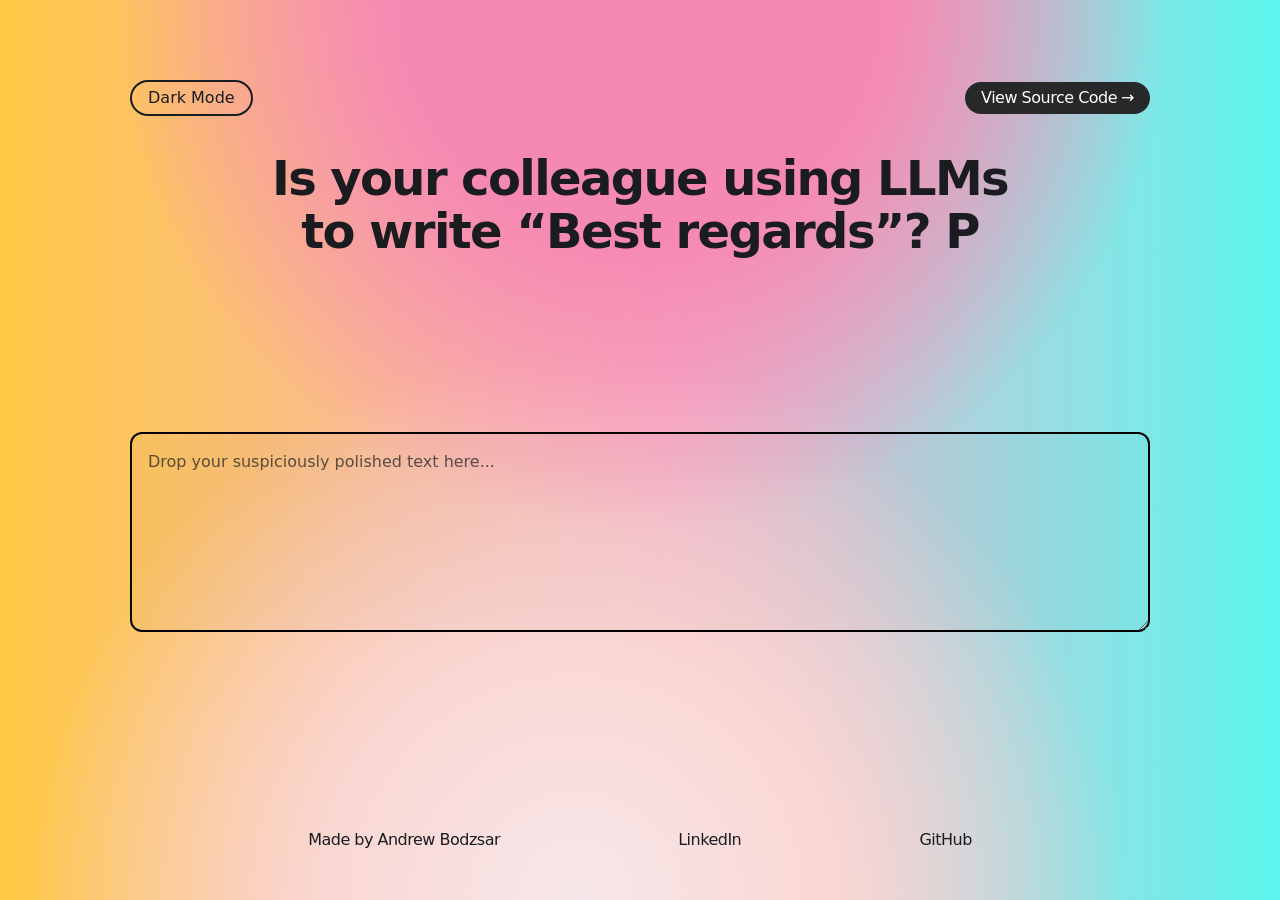
==== commit 362541ab: "Added dark mode button" ====
--- a/index.html
+++ b/index.html
@@ -31,6 +31,9 @@
 
 <!-- Header -->
 <header class="top">
+  <button type="button" class="theme-toggle" id="themeToggle" aria-pressed="false">
+    Dark Mode
+  </button>
   <nav class="top__right">
     <a href="https://github.com/abodzsar29/em-dash-checker" class="top__cta">View Source Code<span class="arrow">→</span></a>
   </nav>
--- a/assets/css/styles.css
+++ b/assets/css/styles.css
@@ -118,6 +118,19 @@
   align-items: center;
 }
 
+.theme-toggle {
+  display: inline-flex;
+  align-items: center;
+  justify-content: center;
+  padding: 4px 16px;
+  border: 2px solid currentColor;
+  border-radius: 999px;
+  cursor: pointer;
+  font-size: 1rem;
+  font-weight: 500;
+  transition: color 0.3s, background-color 0.3s, border-color 0.3s;
+}
+
 .top__right {
   display: flex;
   align-items: center;
@@ -137,7 +150,7 @@
   border-radius: 999px;
   font-size: 1rem;
   text-decoration: none;
-  transition: color 0.3s;
+  transition: color 0.3s, background-color 0.3s;
 }
 
 .top__cta .arrow {
--- a/assets/css/colors.css
+++ b/assets/css/colors.css
@@ -11,17 +11,35 @@
 
 body.scheme-midnight .site-footer,
 body.scheme-midnight .site-footer a {
-  color: #919297;
+  color: #fffff5;
+}
+
+body.scheme-midnight .overview {
+  color: #fffff5;
+}
+
+body.scheme-midnight .theme-toggle {
+  background-color: transparent;
+  color: #fffff5;
+  border-color: #fffff5;
 }
 
 body.scheme-midnight .top__cta {
-  background-color: #fbfbe5;
+  background-color: #fffff5;
+  color: #1a1c20;
+  border: 2px solid #fffff5;
+}
+
+body.scheme-midnight .top__cta:hover,
+body.scheme-midnight .theme-toggle:hover {
+  background-color: #fffff5;
   color: #1a1c20;
 }
 
 body.scheme-midnight .big-textbox {
   color: #fffff5;
   background: rgba(255, 255, 245, 0.03);
+  border-color: #fffff5;
 }
 
 body.scheme-midnight .big-textbox::placeholder {
@@ -38,7 +56,7 @@
 }
 
 body.scheme-midnight .result__text.is-clean {
-  color: #98c379;
+  color: #e4e2ee;
 }
 
 body.scheme-midnight .result__text.is-sus {
@@ -64,7 +82,19 @@
   color: #1a1c20;
 }
 
+body.scheme-daylight .theme-toggle {
+  background-color: transparent;
+  color: #1a1c20;
+  border-color: #1a1c20;
+}
+
 body.scheme-daylight .top__cta {
   background-color: #27282a;
   color: #fffff5;
 }
+
+body.scheme-daylight .top__cta:hover,
+body.scheme-daylight .theme-toggle:hover {
+  background-color: #1a1c20;
+  color: #fffff5;
+}
--- a/assets/css/styles.css
+++ b/assets/css/styles.css
@@ -118,6 +118,19 @@
   align-items: center;
 }
 
+.theme-toggle {
+  display: inline-flex;
+  align-items: center;
+  justify-content: center;
+  padding: 4px 16px;
+  border: 2px solid currentColor;
+  border-radius: 999px;
+  cursor: pointer;
+  font-size: 1rem;
+  font-weight: 500;
+  transition: color 0.3s, background-color 0.3s, border-color 0.3s;
+}
+
 .top__right {
   display: flex;
   align-items: center;
@@ -137,7 +150,7 @@
   border-radius: 999px;
   font-size: 1rem;
   text-decoration: none;
-  transition: color 0.3s;
+  transition: color 0.3s, background-color 0.3s;
 }
 
 .top__cta .arrow {
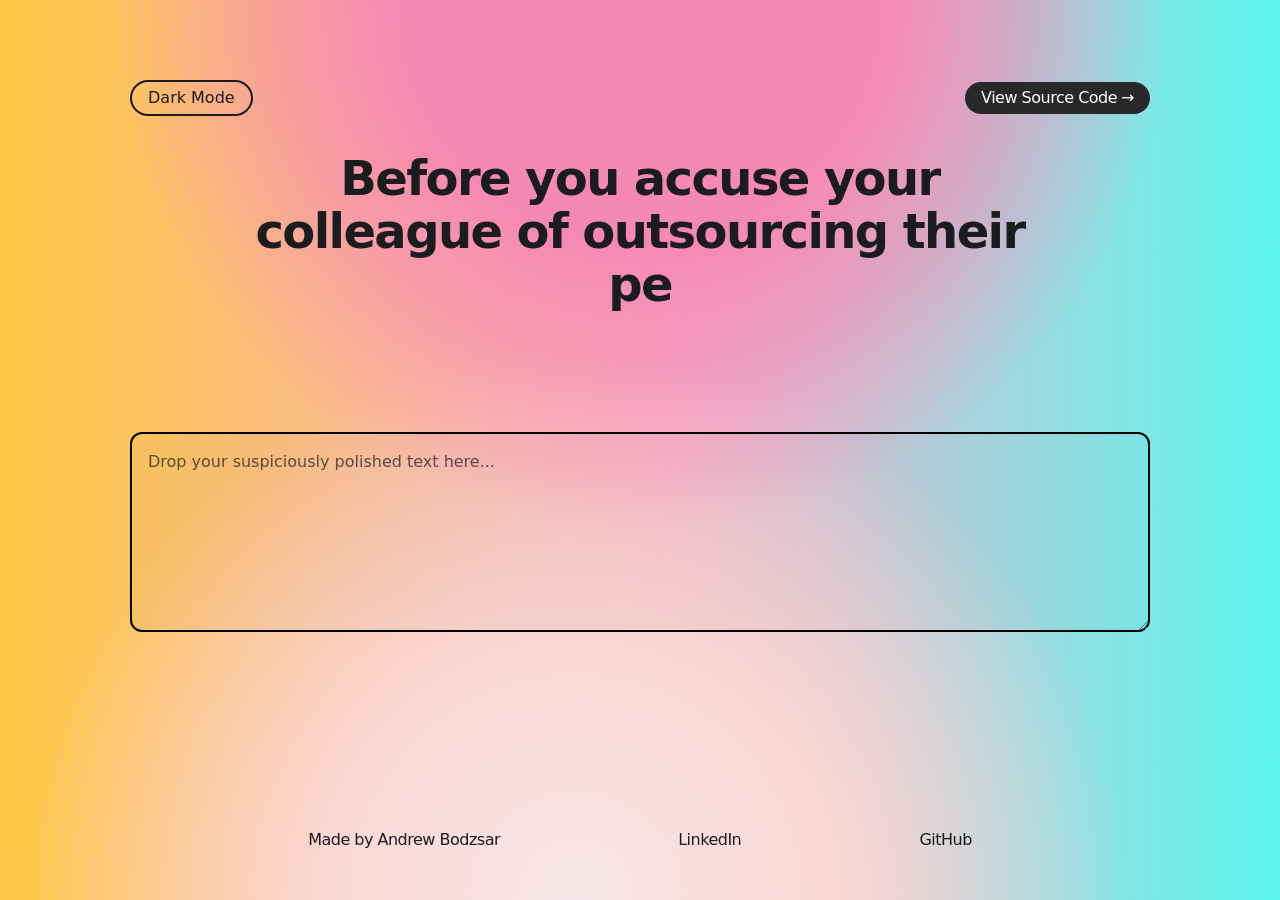
==== commit 0ef588a1: "Added <main> for accessibility" ====
--- a/index.html
+++ b/index.html
@@ -39,26 +39,28 @@
   </nav>
 </header>
 
-<!-- Welcome message -->
-<section class="hero">
-  <div class="boxed">
-    <h1 class="overview"></h1>
-  </div>
-</section>
+<main>
+  <!-- Welcome message -->
+  <section class="hero">
+    <div class="boxed">
+      <h1 class="overview"></h1>
+    </div>
+  </section>
 
-<!-- Text box in the middle -->
-<section class="sectionpadding"> 
-  <div class="boxed">
-    <textarea id="inputText" class="big-textbox" placeholder="Drop your suspiciously polished text here..."></textarea>
-  </div>
-</section>
+  <!-- Text box in the middle -->
+  <section class="sectionpadding"> 
+    <div class="boxed">
+      <textarea id="inputText" class="big-textbox" placeholder="Drop your suspiciously polished text here..."></textarea>
+    </div>
+  </section>
 
-<!-- Result text -->
-<section id="resultSection" hidden> 
-  <div class="result">
-    <h2 id="resultText" class="result__text"></h2>
-  </div>
-</section>
+  <!-- Result text -->
+  <section id="resultSection" hidden> 
+    <div class="result">
+      <h2 id="resultText" class="result__text"></h2>
+    </div>
+  </section>
+</main>
 
 <!-- Footer -->
 <footer class="site-footer">
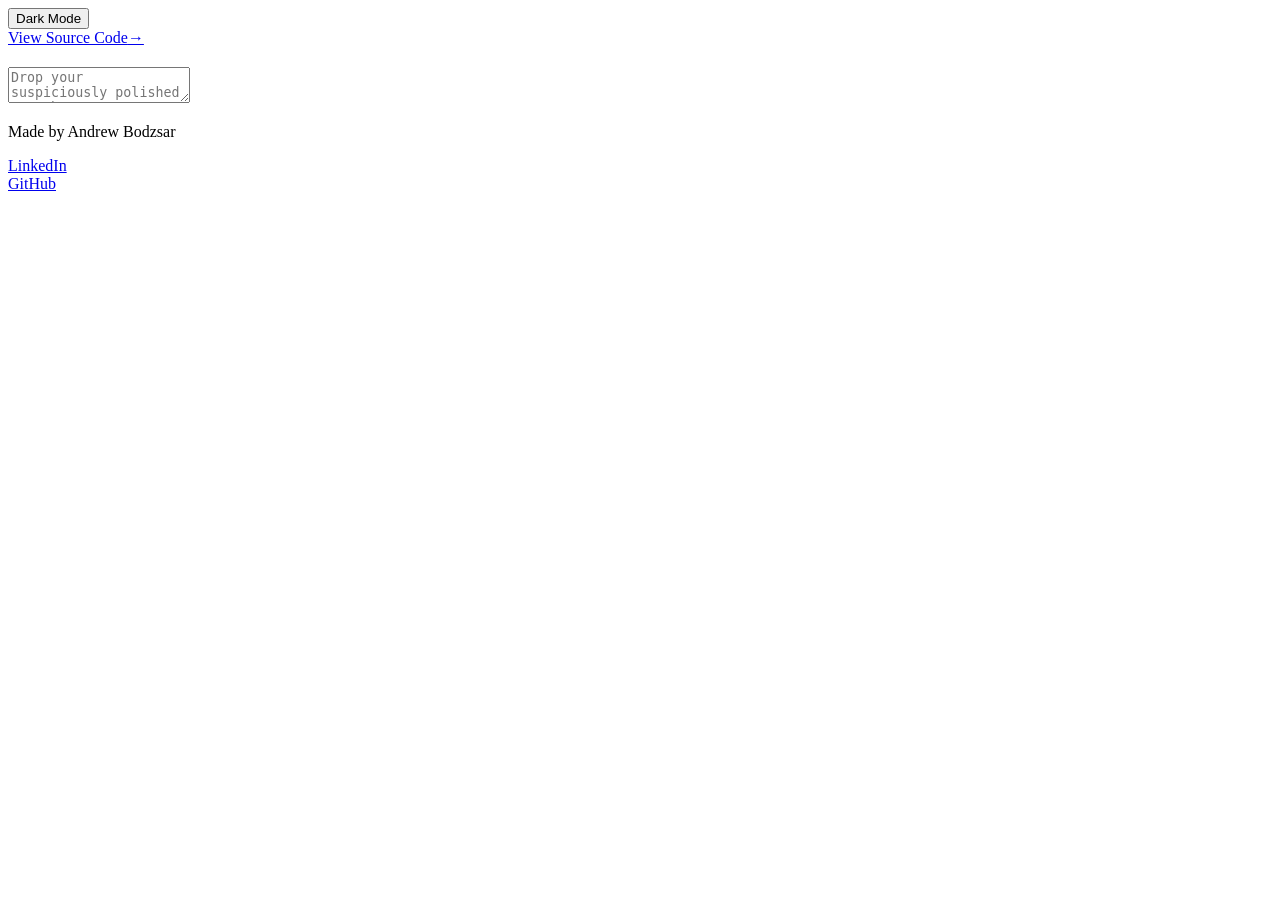
==== commit 7d70c73a: "Final, deployed project" ====
--- a/index.html
+++ b/index.html
@@ -11,7 +11,7 @@
 <meta name="robots" content="index,follow" />
 
 <!-- Favicon -->   
-<link rel="icon" href="./assets/img/favicon.ico" sizes="any" />
+<link rel="icon" href="./img/favicon.ico" sizes="any" />
 
 <!-- Socials -->
 <meta property="og:title" content="Em Dash Checker -" />
@@ -21,10 +21,10 @@
 <meta name="twitter:card" content="summary_large_image" />
 
 <!-- Styles + JS -->    
-<link rel="preload" href="./assets/css/styles.css?v=0.8" as="style" />
-<link rel="stylesheet" href="./assets/css/colors.css?v=0.8" /> 
-<link rel="stylesheet" href="./assets/css/styles.css?v=0.8" />  
-<script defer src="./assets/js/main.js?v=0.8"></script>
+<link rel="preload" href="./css/styles.min.css?v=0.8" as="style" />
+<link rel="stylesheet" href="./css/colors.min.css?v=0.8" /> 
+<link rel="stylesheet" href="./css/styles.min.css?v=0.8" />  
+<script defer src="./js/main.min.js?v=0.8"></script>
 
 </head>
 <body class="scheme-daylight">
